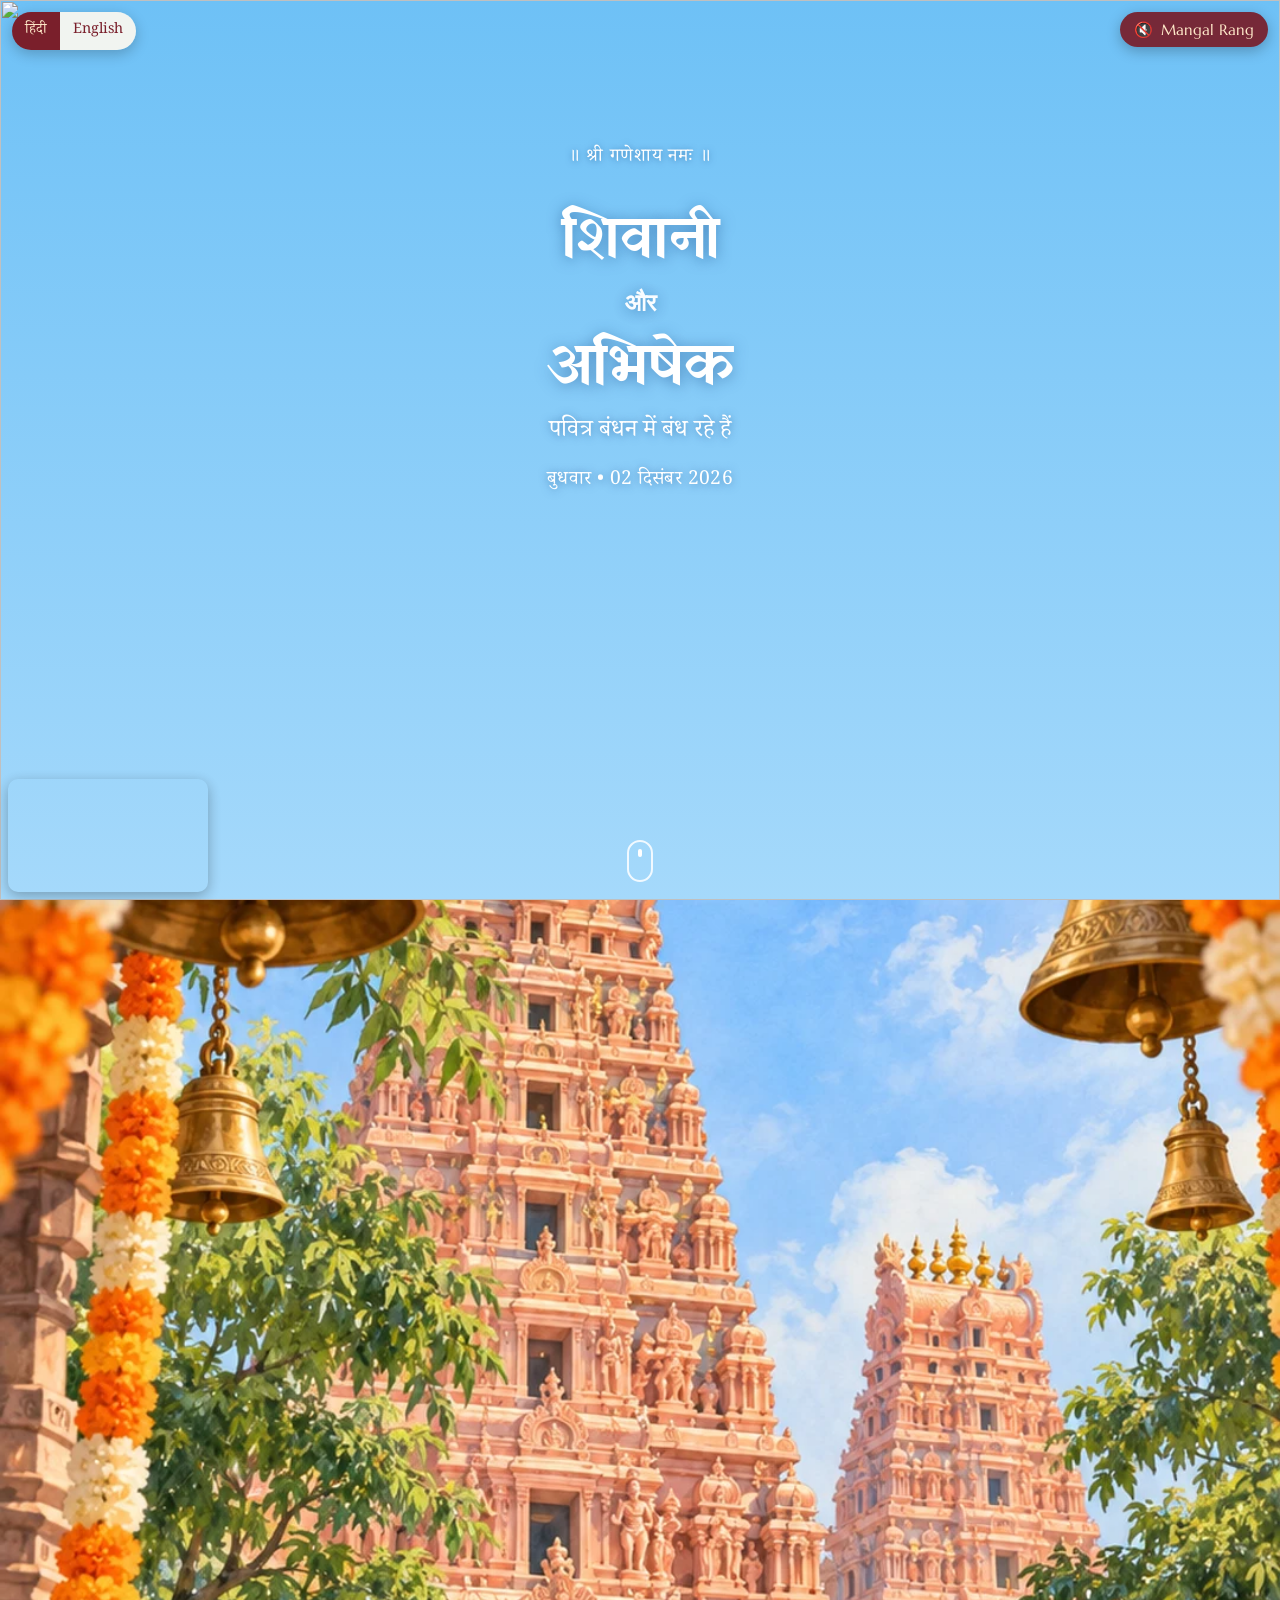
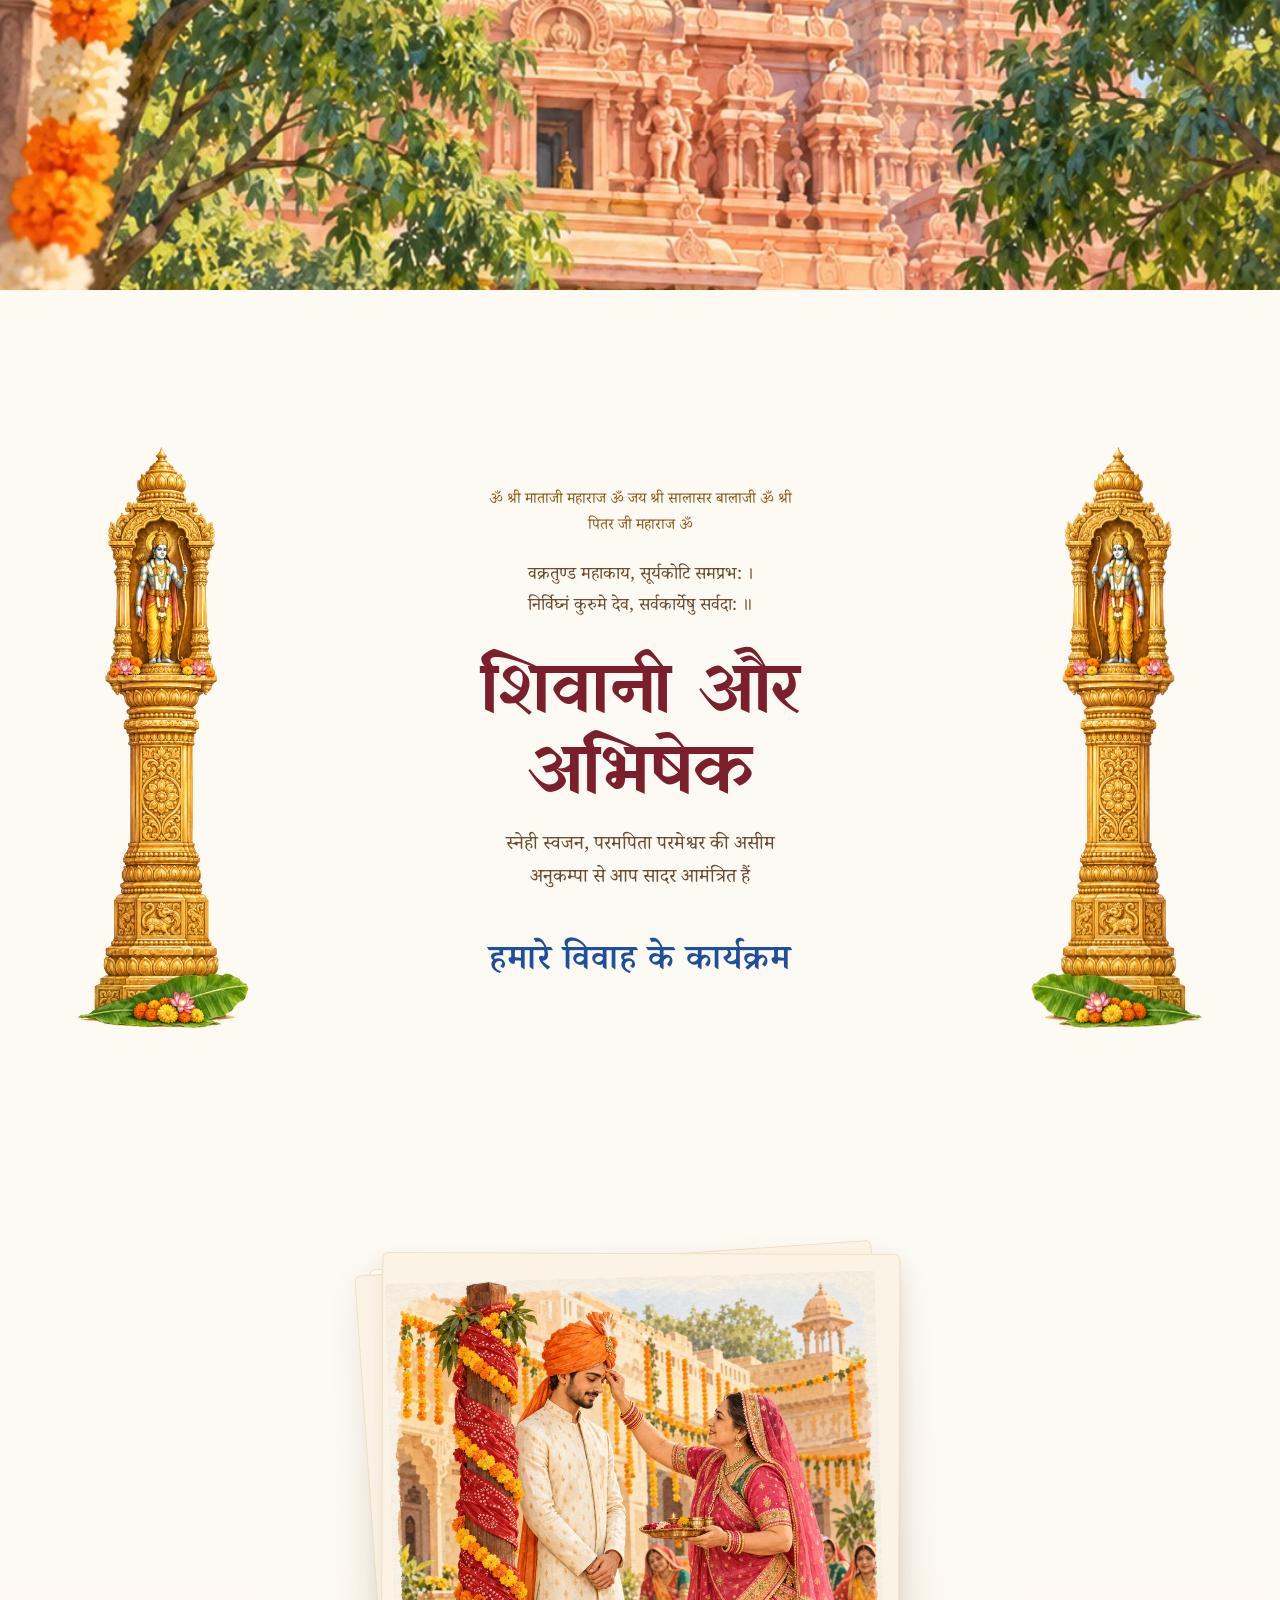
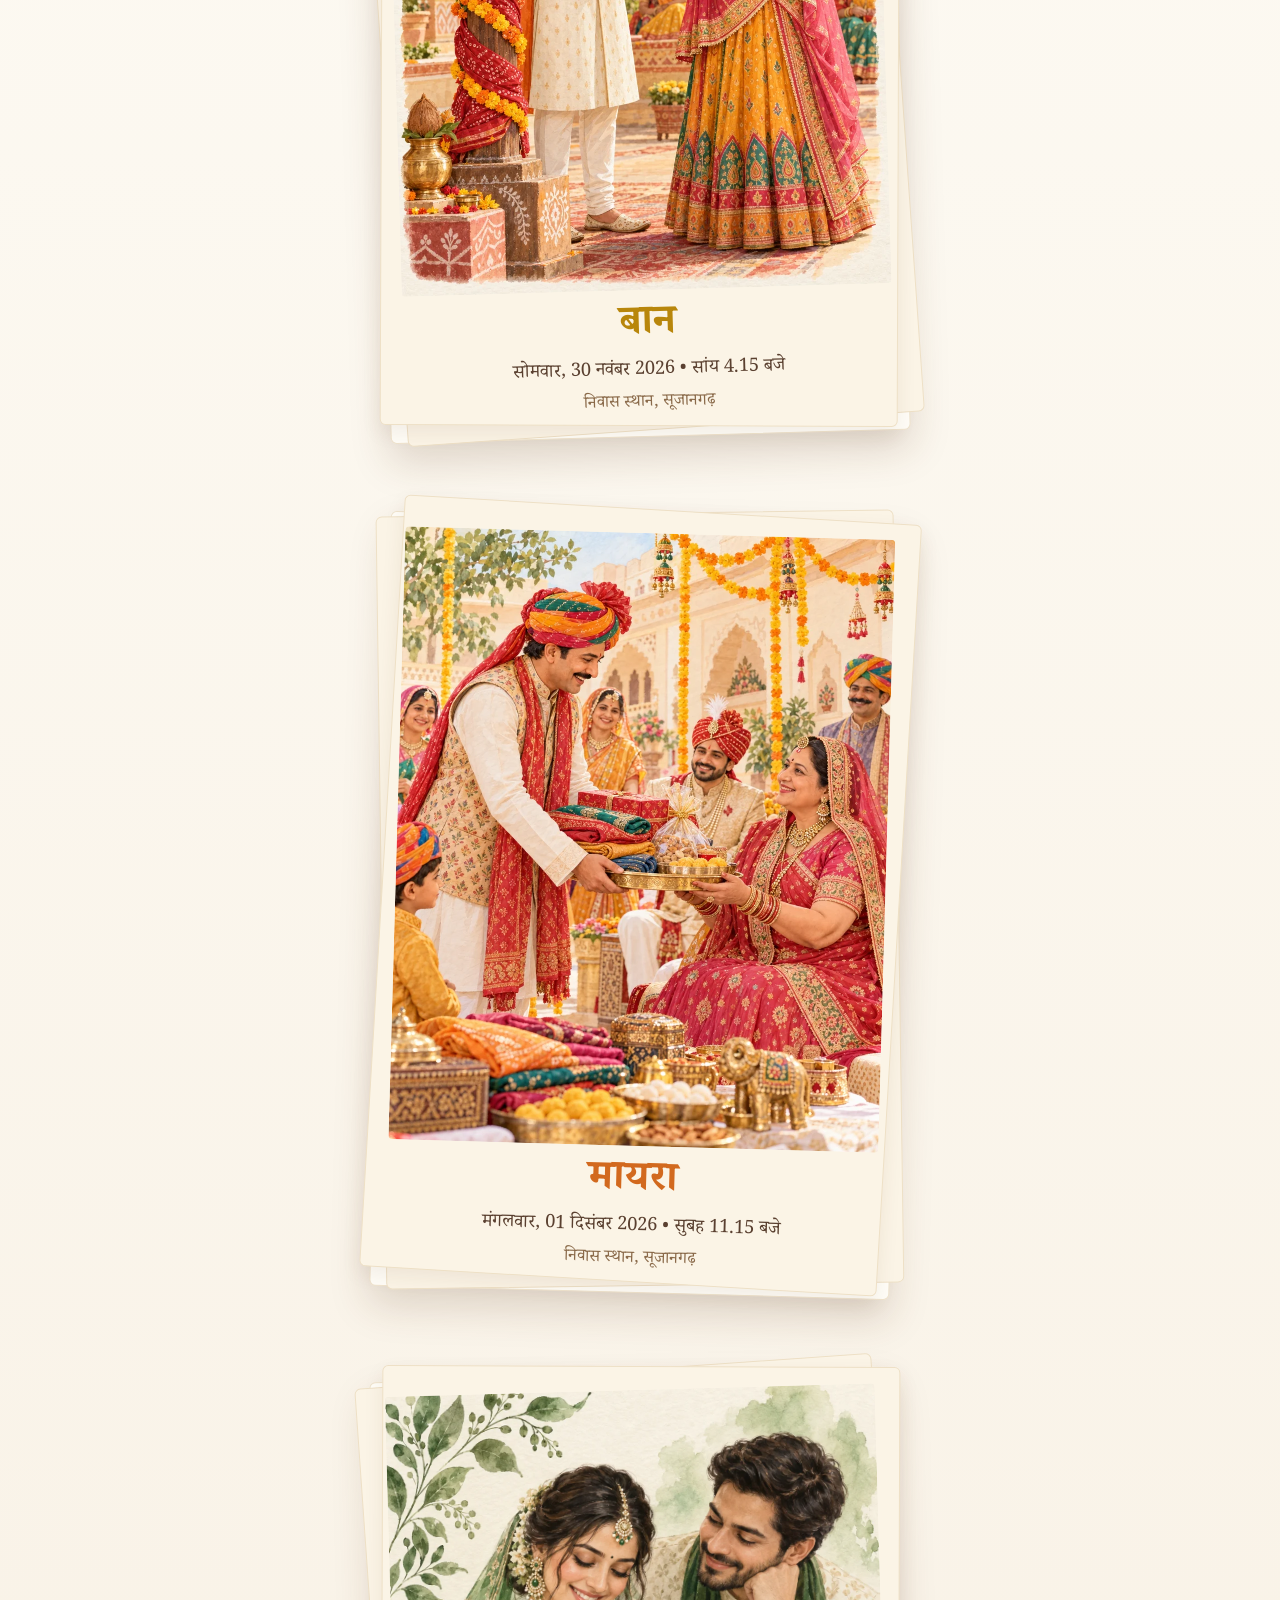
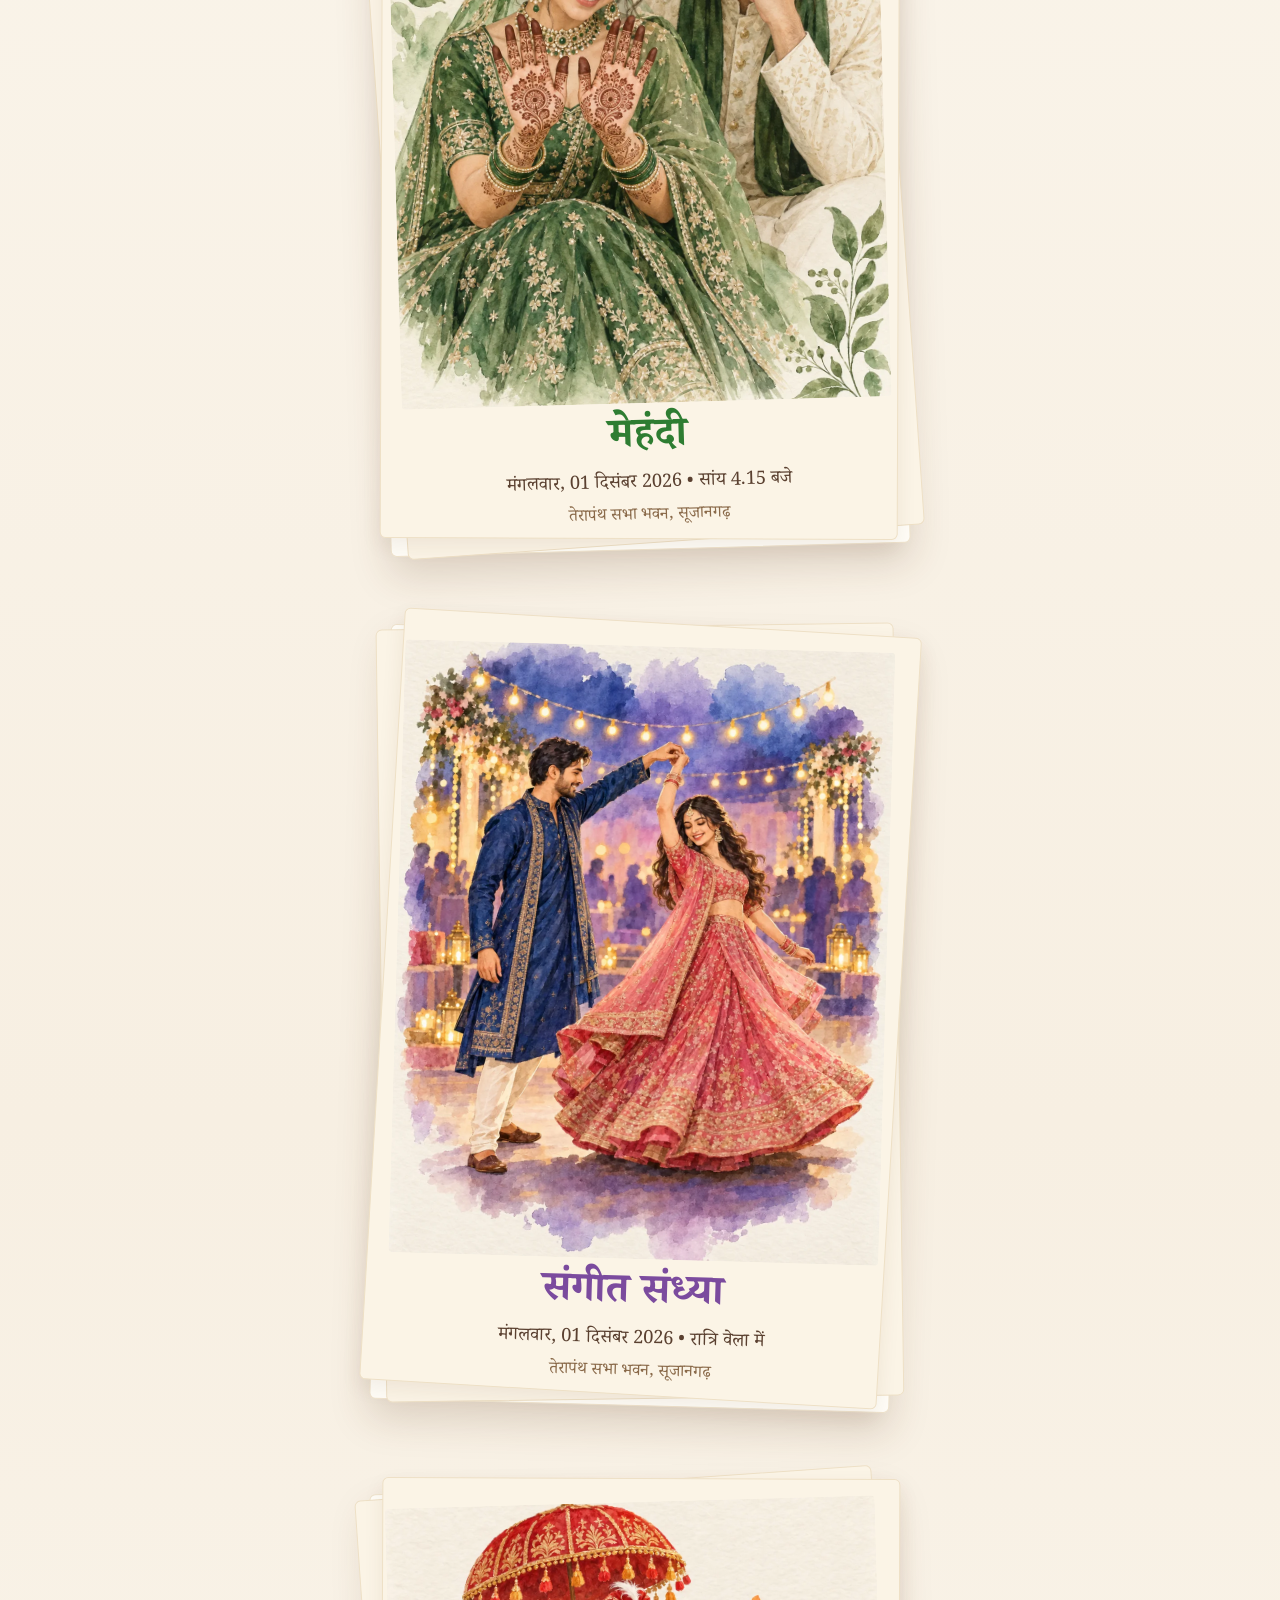
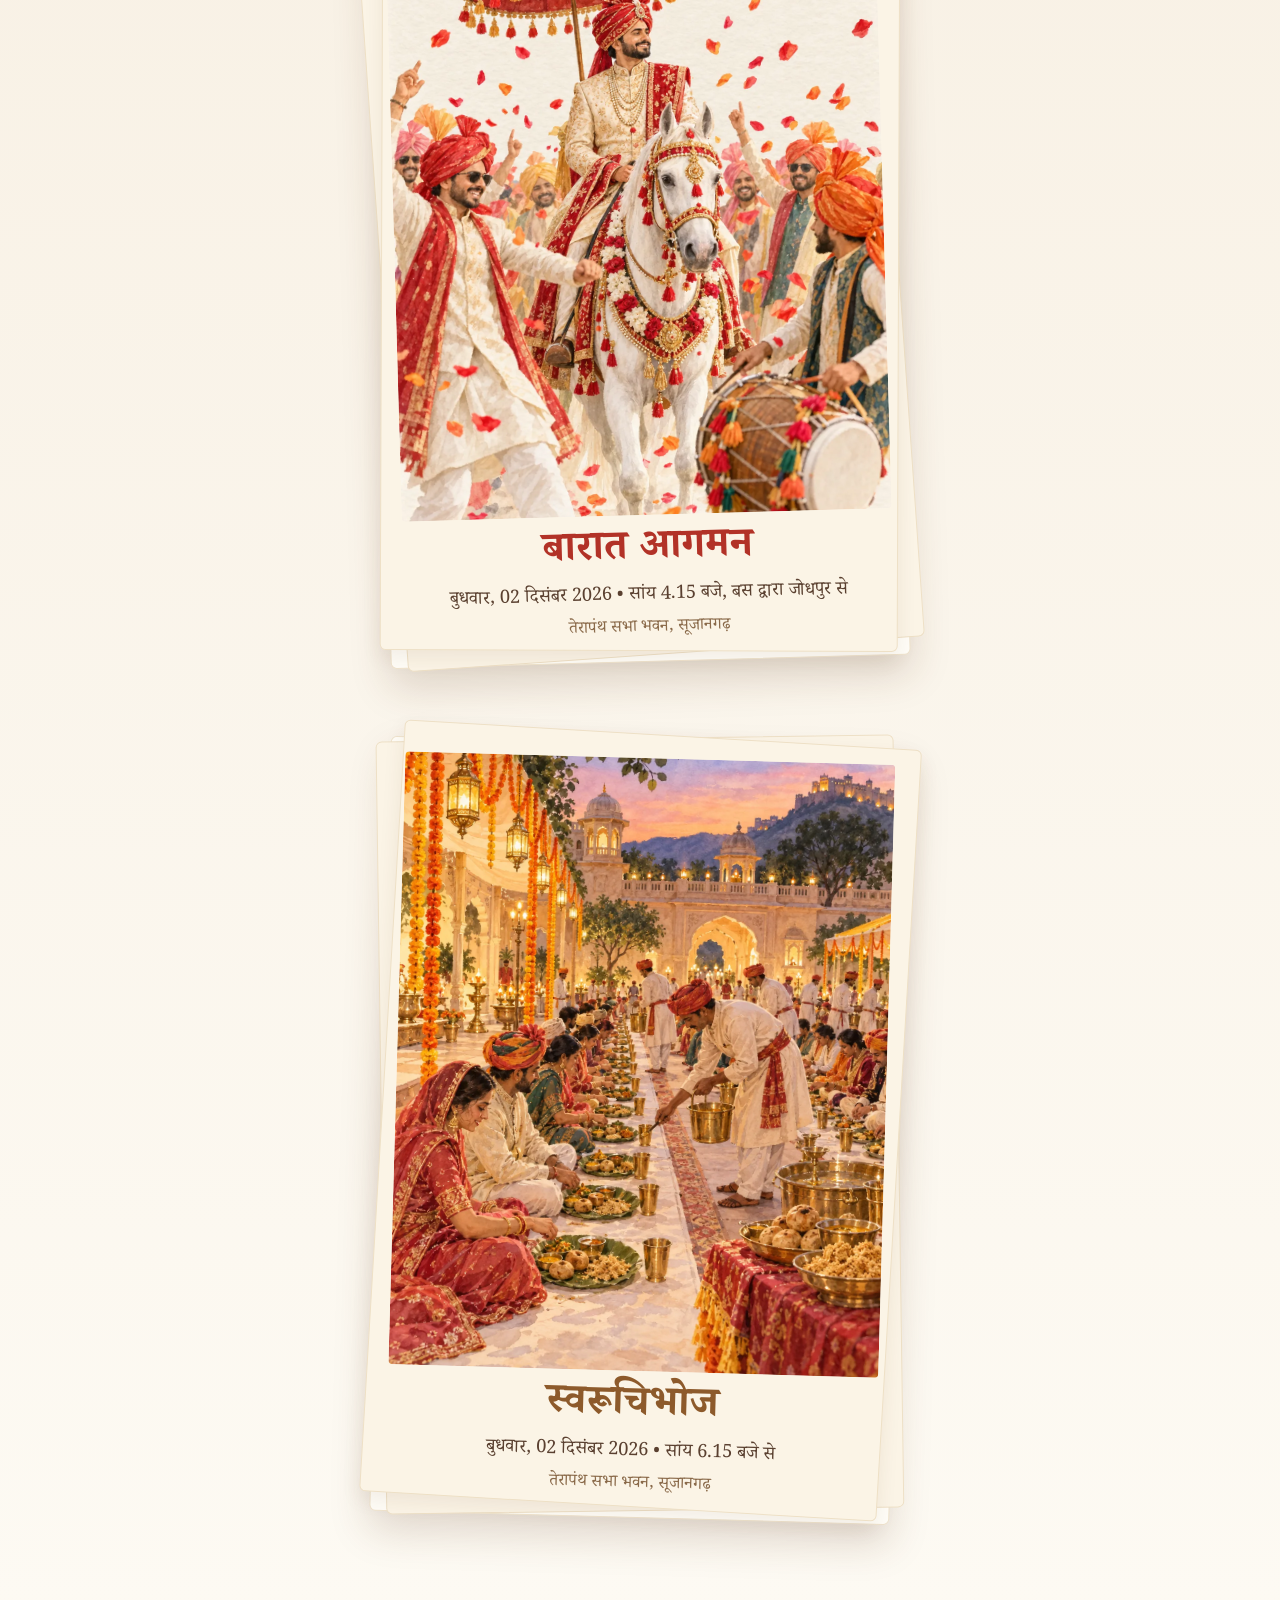
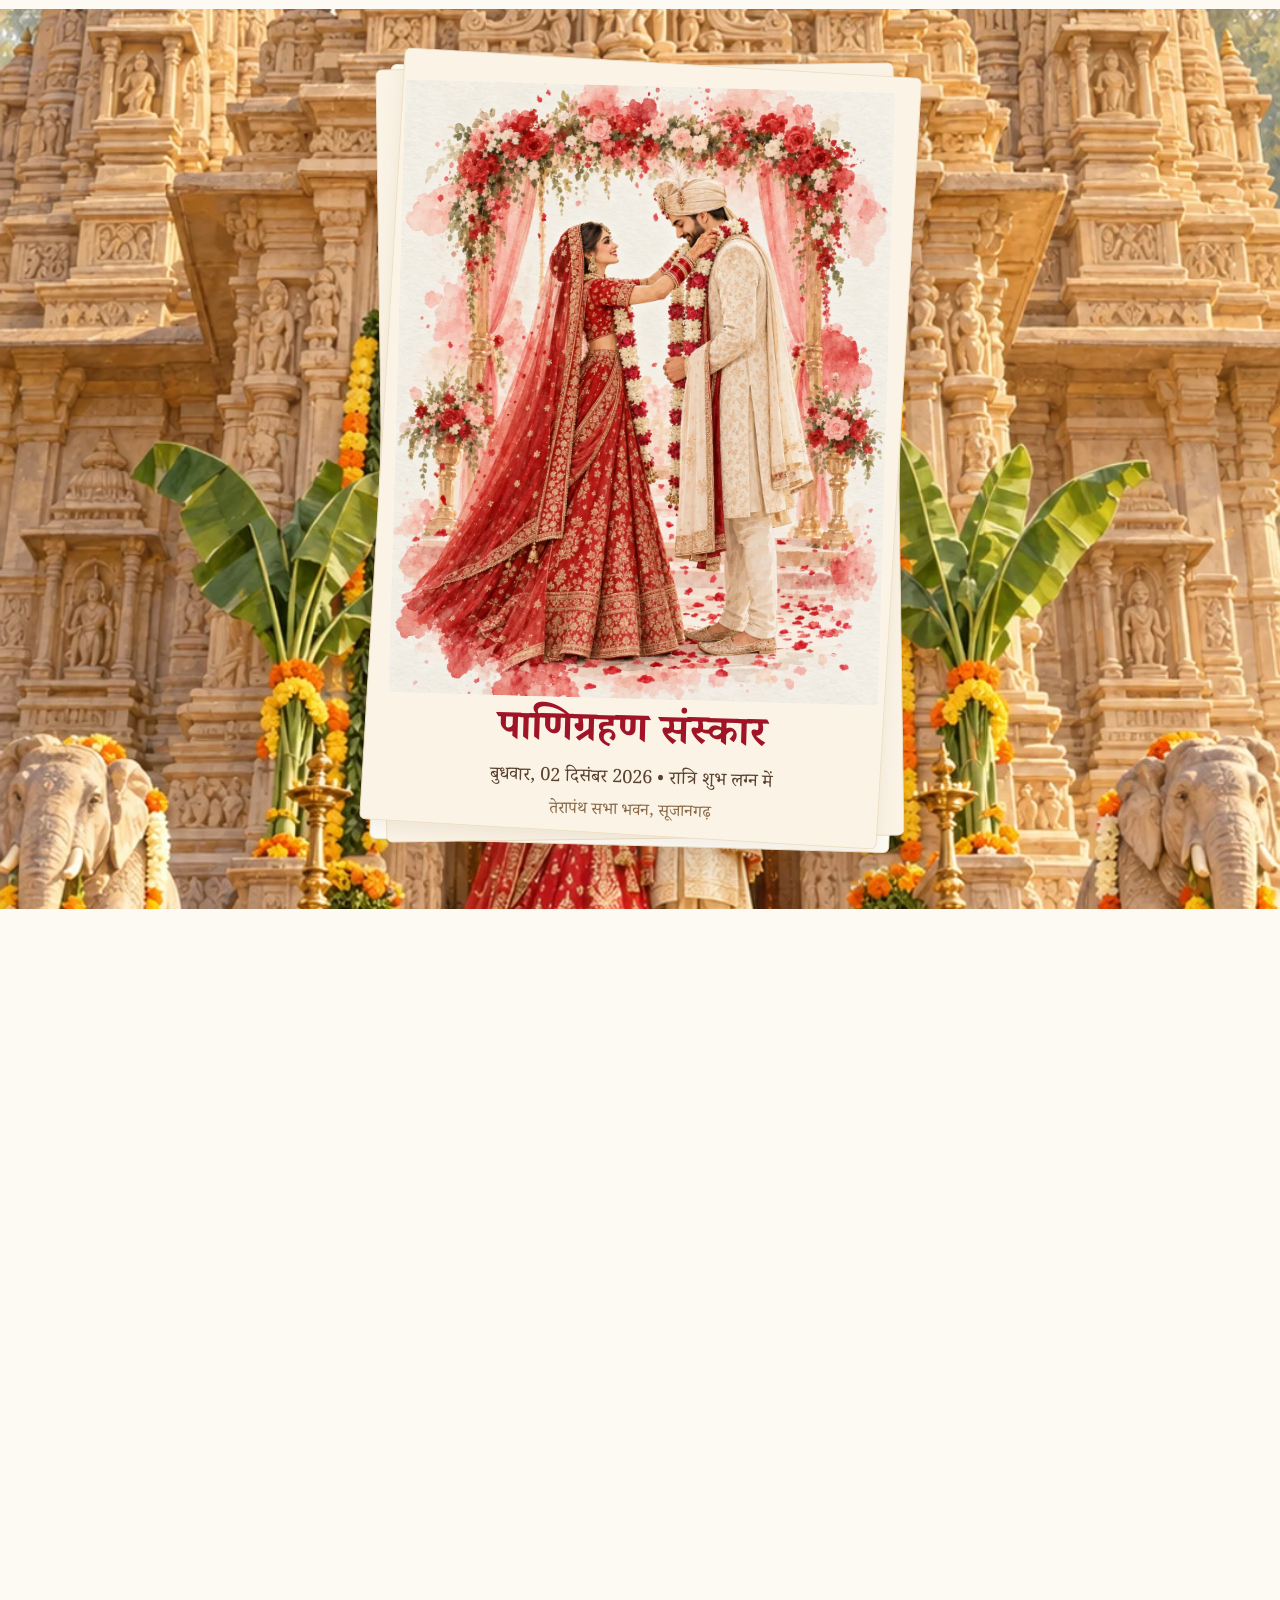
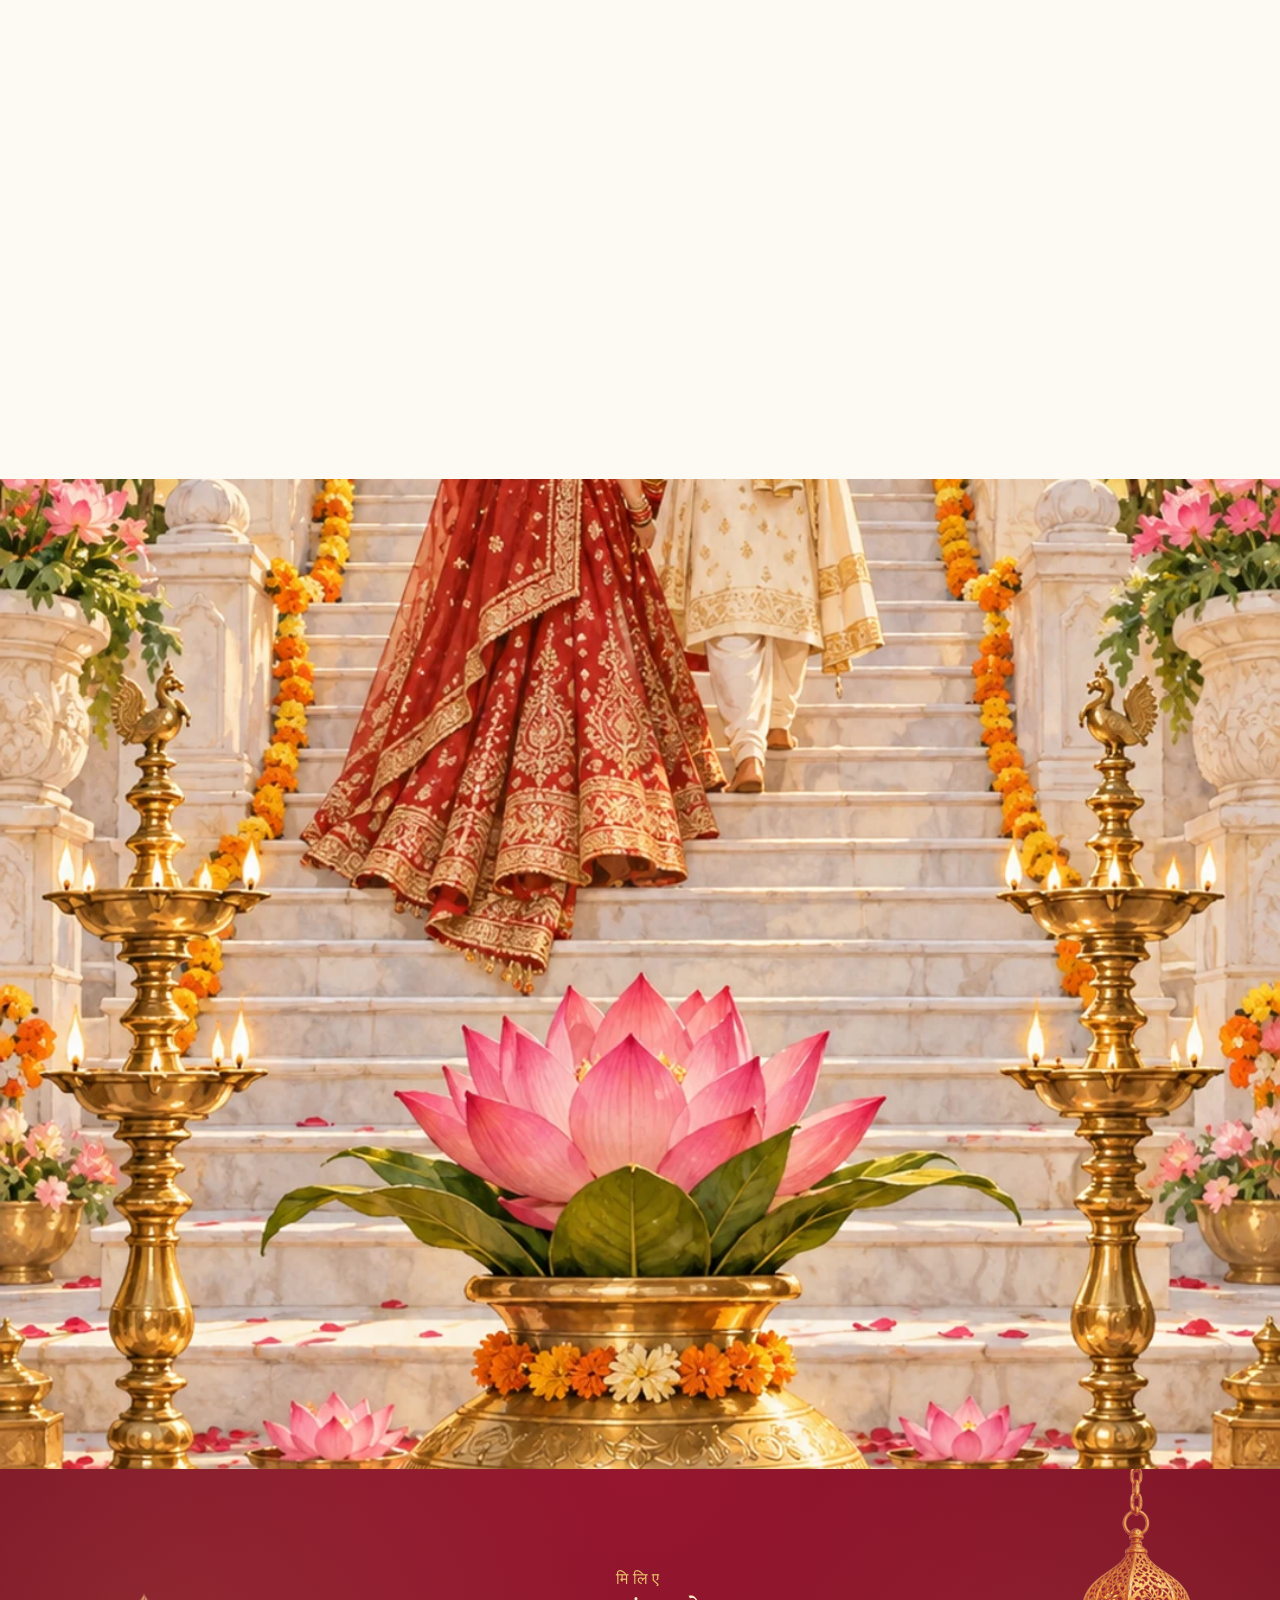
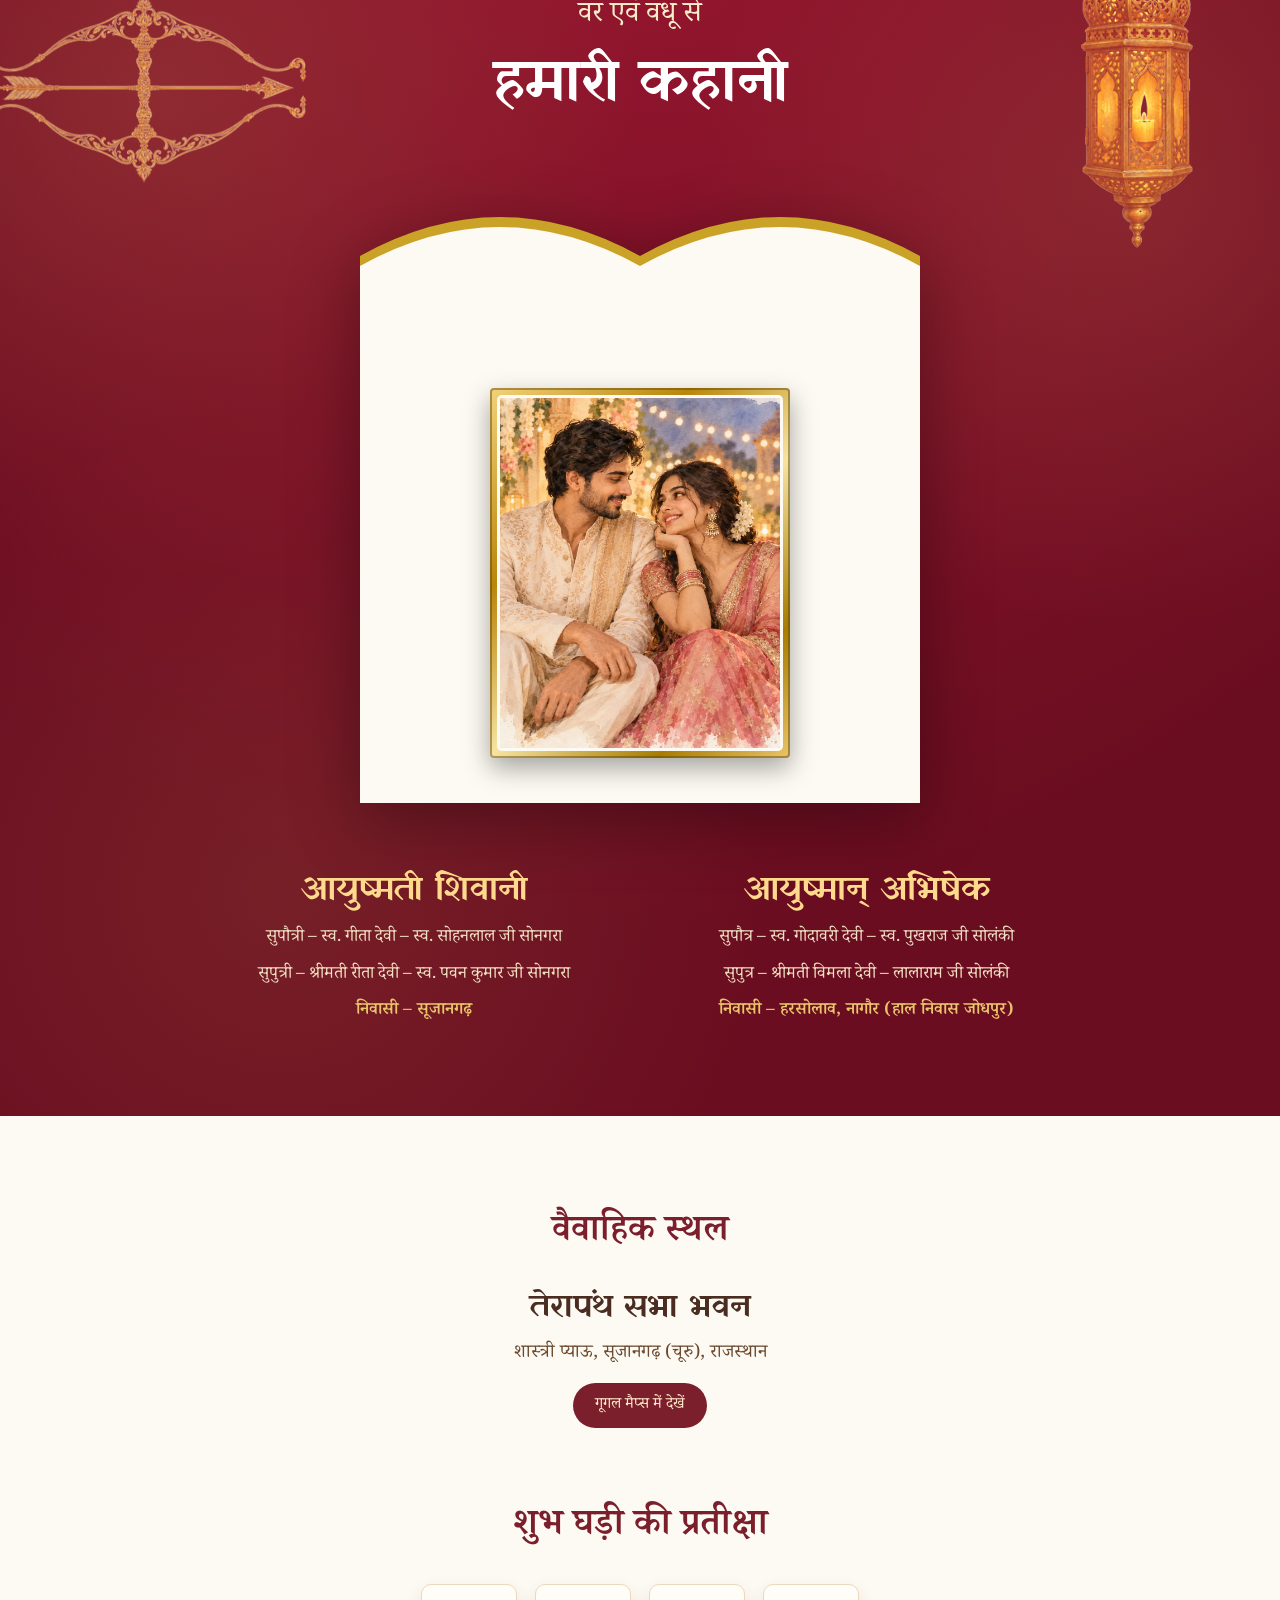
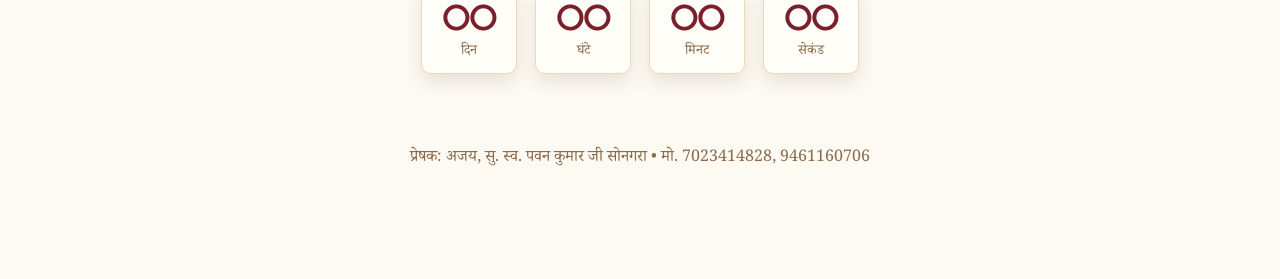
==== 2-index.html @ 15615f2d "Add files via upload" ====
<!doctype html>
<html lang="hi">
<head>
<meta charset="utf-8">
<meta name="viewport" content="width=device-width, initial-scale=1, viewport-fit=cover">
<meta name="theme-color" content="#7ec8f7">
<title>Shivani &amp; Abhishek — Wedding Invitation</title>
<meta name="description" content="Shivani and Abhishek's wedding invitation — 02 December 2026, Terapanth Sabha Bhawan, Sujangarh.">
<link rel="preconnect" href="https://fonts.googleapis.com">
<link rel="preconnect" href="https://fonts.gstatic.com" crossorigin>
<link href="https://fonts.googleapis.com/css2?family=Cinzel:wght@400;600;700&family=Cinzel+Decorative:wght@700&family=Cormorant+Garamond:ital,wght@0,400;0,600;1,400;1,600&family=Great+Vibes&family=Marcellus&family=Noto+Serif+Devanagari:wght@400;600;700&family=Yatra+One&display=swap" rel="stylesheet">
<link rel="stylesheet" href="./styles.css">
</head>
<body class="lang-hi">

<button id="musicPill" class="music-pill" type="button" aria-label="Toggle music">
  <span class="mp-note" id="musicNote">&#x1F507;</span><span class="mp-track">Mangal Rang</span>
</button>
<div id="yt-holder" aria-hidden="true"><div id="yt-music-frame"></div></div>

<div class="langbar" role="group" aria-label="Language">
  <button type="button" id="langHi" class="on">हिंदी</button>
  <button type="button" id="langEn">English</button>
</div>

<header class="hero" id="hero">
  <img class="hero-sky" src="./assets/hero-sky.webp" alt="">
  <div class="hero-cloud hc1"></div>
  <div class="hero-cloud hc2"></div>
  <div class="petals" aria-hidden="true"></div>
  <div class="hero-inner">
    <p class="hero-blessing" data-en="॥ Shri Ganeshay Namah ॥" data-hi="॥ श्री गणेशाय नमः ॥"></p>
    <h1 class="hero-names"><span class="nm" data-en="Shivani" data-hi="शिवानी"></span><span class="amp" data-en="&amp;" data-hi="और"></span><span class="nm" data-en="Abhishek" data-hi="अभिषेक"></span></h1>
    <p class="hero-sub" data-en="are getting married" data-hi="पवित्र बंधन में बंध रहे हैं"></p>
    <p class="hero-date" data-en="Wednesday • 02 December 2026" data-hi="बुधवार • 02 दिसंबर 2026"></p>
  </div>
  <div class="scroll-hint" aria-hidden="true"><span></span></div>
</header>

<section class="temple" id="temple">
  <img class="temple-art" src="./assets/temple-scene.webp" alt="Temple">
</section>

<section class="invitation" id="invitation">
  <img class="pillar pillar-l" src="./assets/pillar.webp" alt="">
  <img class="pillar pillar-r" src="./assets/pillar.webp" alt="">
  <div class="invite-inner">
    <p class="inv-deities" data-en="ॐ Shri Mataji Maharaj ॐ Jai Shri Salasar Balaji ॐ Shri Pitarji Maharaj ॐ" data-hi="ॐ श्री माताजी महाराज ॐ जय श्री सालासर बालाजी ॐ श्री पितर जी महाराज ॐ"></p>
    <p class="inv-shloka" data-en="Vakratunda Mahakaya, Suryakoti Samaprabha |<br>Nirvighnam Kurume Deva, Sarvakaryeshu Sarvada ||" data-hi="वक्रतुण्ड महाकाय, सूर्यकोटि समप्रभ: ।<br>निर्विघ्नं कुरुमे देव, सर्वकार्येषु सर्वदा: ॥"></p>
    <h2 class="inv-names" data-en="Shivani &amp; Abhishek" data-hi="शिवानी और अभिषेक"></h2>
    <p class="inv-line" data-en="With the boundless grace of the Almighty, you are warmly invited" data-hi="स्नेही स्वजन, परमपिता परमेश्वर की असीम अनुकम्पा से आप सादर आमंत्रित हैं"></p>
    <h3 class="inv-events-head" data-en="Wedding Celebrations" data-hi="हमारे विवाह के कार्यक्रम"></h3>
  </div>
</section>

<section class="events" id="events"></section>

<section class="reveal" id="reveal">
  <div class="reveal-sticky">
    <img class="reveal-art" src="./assets/wedding-reveal.webp" alt="Wedding temple">
    <figure class="reveal-card card tilt-r" id="revealCard">
      <div class="card-stack" aria-hidden="true"></div>
      <div class="art"><img src="./assets/ev-wedding.webp" alt="Wedding"></div>
      <figcaption class="card-text">
        <strong class="card-title c-wedding" data-en="Wedding" data-hi="पाणिग्रहण संस्कार"></strong>
        <span class="card-when" data-en="Wednesday, 02 December 2026 • Shubh Muhurat (Night)" data-hi="बुधवार, 02 दिसंबर 2026 • रात्रि शुभ लग्न में"></span>
        <span class="card-venue" data-en="Terapanth Sabha Bhawan, Sujangarh" data-hi="तेरापंथ सभा भवन, सूजानगढ़"></span>
      </figcaption>
    </figure>
  </div>
</section>

<section class="courtyard" id="courtyard">
  <img class="courtyard-art" src="./assets/courtyard.webp" alt="Wedding courtyard">
</section>

<section class="story" id="story">
  <img class="story-bow" src="./assets/bow.webp" alt="">
  <img class="story-lantern" src="./assets/lantern.webp" alt="">
  <div class="story-head">
    <p class="story-eyebrow" data-en="Meet The" data-hi="मिलिए"></p>
    <p class="story-sub" data-en="Bride &amp; Groom" data-hi="वर एवं वधू से"></p>
    <h2 class="story-title" data-en="Our Story" data-hi="हमारी कहानी"></h2>
  </div>
  <div class="arch-panel">
    <svg class="arch-top" viewBox="0 0 400 240" preserveAspectRatio="none" aria-hidden="true"><path class="arch-gold" fill="#c9a227"></path><path class="arch-white" fill="#fdfaf3"></path></svg>
    <div class="arch-body">
      <div class="gold-frame"><img src="./assets/story-couple.webp" alt="Shivani and Abhishek"></div>
    </div>
  </div>
  <div class="story-cols" id="storyCols"></div>
</section>

<section class="venue" id="venue">
  <h2 class="sec-title" data-en="Venue" data-hi="वैवाहिक स्थल"></h2>
  <p class="venue-name" data-en="Terapanth Sabha Bhawan" data-hi="तेरापंथ सभा भवन"></p>
  <p class="venue-addr" data-en="Shastri Pyau, Sujangarh (Churu), Rajasthan" data-hi="शास्त्री प्याऊ, सूजानगढ़ (चूरु), राजस्थान"></p>
  <a class="venue-map" href="https://www.google.com/maps/search/?api=1&amp;query=Terapanth+Sabha+Bhawan+Sujangarh" target="_blank" rel="noopener" data-en="Open in Google Maps" data-hi="गूगल मैप्स में देखें"></a>
  <h2 class="sec-title count-title" data-en="Counting the Days" data-hi="शुभ घड़ी की प्रतीक्षा"></h2>
  <div class="count" role="timer">
    <div class="count-cell"><strong id="cdD">00</strong><span data-en="Days" data-hi="दिन"></span></div>
    <div class="count-cell"><strong id="cdH">00</strong><span data-en="Hours" data-hi="घंटे"></span></div>
    <div class="count-cell"><strong id="cdM">00</strong><span data-en="Mins" data-hi="मिनट"></span></div>
    <div class="count-cell"><strong id="cdS">00</strong><span data-en="Secs" data-hi="सेकंड"></span></div>
  </div>
  <p class="footer-note" data-en="Hosted by: Ajay S/o Late Shri Pawan Kumar Ji Songara • Mo. 7023414828, 9461160706" data-hi="प्रेषक: अजय, सु. स्व. पवन कुमार जी सोनगरा • मो. 7023414828, 9461160706"></p>
</section>

<script src="https://cdnjs.cloudflare.com/ajax/libs/gsap/3.12.5/gsap.min.js" defer></script>
<script src="https://cdnjs.cloudflare.com/ajax/libs/gsap/3.12.5/ScrollTrigger.min.js" defer></script>
<script src="./app.js" defer></script>
</body>
</html>
---- styles.css ----
/* Shivani & Abhishek wedding invitation */
*{margin:0;padding:0;box-sizing:border-box}
html{scroll-behavior:smooth}
body{font-family:"Cormorant Garamond",serif;background:#fdfaf3;color:#4a2c20;overflow-x:hidden}
img{display:block;max-width:100%}
section,header{position:relative}

/* ---------- floating controls ---------- */
.music-pill{position:fixed;top:calc(env(safe-area-inset-top,0px) + 12px);right:12px;z-index:60;display:flex;align-items:center;gap:8px;padding:8px 14px;border:none;border-radius:999px;background:rgba(120,20,30,.88);color:#ffe9c9;font-family:Marcellus,serif;font-size:.95rem;cursor:pointer;box-shadow:0 4px 14px rgba(0,0,0,.25);backdrop-filter:blur(4px)}
.music-pill .mp-note{animation:none}
.music-pill.playing .mp-note{animation:bop 1s ease-in-out infinite}
@keyframes bop{50%{transform:translateY(-3px) rotate(-8deg)}}
#yt-holder{position:fixed;bottom:8px;left:8px;width:200px;height:113px;z-index:59;border-radius:10px;overflow:hidden;opacity:.92;box-shadow:0 4px 14px rgba(0,0,0,.3)}
.langbar{position:fixed;top:calc(env(safe-area-inset-top,0px) + 12px);left:12px;z-index:60;display:flex;border-radius:999px;overflow:hidden;box-shadow:0 4px 14px rgba(0,0,0,.22)}
.langbar button{border:none;padding:8px 13px;font-family:"Noto Serif Devanagari",serif;font-size:.9rem;background:rgba(255,250,240,.9);color:#7a1f2b;cursor:pointer}
.langbar button.on{background:#7a1f2b;color:#ffe9c9}

/* ---------- 1. hero : sky ---------- */
.hero{height:100dvh;min-height:560px;overflow:hidden;background:linear-gradient(#6ec1f6,#a5d9fb)}
.hero-sky{position:absolute;inset:0;width:100%;height:100%;object-fit:cover;object-position:bottom}
.hero-inner{position:absolute;inset:0;display:flex;flex-direction:column;align-items:center;justify-content:flex-start;padding-top:16dvh;text-align:center;z-index:3}
.hero-blessing{font-family:"Noto Serif Devanagari",serif;font-size:clamp(.95rem,2.6vw,1.15rem);color:#fff;text-shadow:0 1px 6px rgba(30,80,140,.55);letter-spacing:.04em}
.hero-names{margin-top:3.5dvh;display:flex;flex-direction:column;align-items:center;line-height:1.25;color:#fff;text-shadow:0 2px 14px rgba(30,80,140,.5)}
.hero-names .nm{font-size:clamp(2rem,8.5vw,3.6rem)}
.hero-names .amp{font-size:clamp(1rem,3.8vw,1.5rem);margin:1.4dvh 0;opacity:.95}
.lang-hi .hero-names .nm{font-family:"Yatra One","Noto Serif Devanagari",serif;font-weight:400}
.lang-en .hero-names .nm{font-family:"Great Vibes",cursive;font-weight:400}
.lang-en .hero-names .amp{font-family:"Cormorant Garamond",serif;font-style:italic}
.hero-sub{margin-top:1.2dvh;font-size:clamp(1.05rem,3.4vw,1.5rem);color:#fff;text-shadow:0 1px 8px rgba(30,80,140,.55)}
.lang-hi .hero-sub{font-family:"Noto Serif Devanagari",serif}
.lang-en .hero-sub{font-family:"Cormorant Garamond",serif;font-style:italic}
.hero-date{margin-top:1.6dvh;font-family:Marcellus,serif;font-size:clamp(.95rem,2.8vw,1.2rem);letter-spacing:.14em;color:#fff;text-shadow:0 1px 8px rgba(30,80,140,.55)}
.lang-hi .hero-date{font-family:"Noto Serif Devanagari",serif;letter-spacing:.02em}
.hero-cloud{display:none}
.hc1{top:12%;left:-12%;animation:drift 26s linear infinite}
.hc2{top:30%;right:-16%;animation:drift 34s linear infinite reverse}
@keyframes drift{50%{transform:translateX(9vw)}}
.scroll-hint{position:absolute;left:50%;bottom:18px;transform:translateX(-50%);width:26px;height:42px;border:2px solid rgba(255,255,255,.85);border-radius:14px;z-index:3}
.scroll-hint span{position:absolute;left:50%;top:7px;width:4px;height:8px;margin-left:-2px;border-radius:2px;background:#fff;animation:hint 1.6s ease-in-out infinite}
@keyframes hint{60%{transform:translateY(14px);opacity:0}100%{transform:translateY(14px);opacity:0}}

/* ---------- petals ---------- */
.petals{position:absolute;inset:0;pointer-events:none;overflow:hidden;z-index:2}
.petals i{position:absolute;top:-4vh;width:14px;height:11px;border-radius:60% 40% 60% 40%;background:radial-gradient(circle at 30% 30%,#ffb27d,#e2603f);opacity:.85;animation:fall linear infinite}
@keyframes fall{to{transform:translateY(112vh) rotate(340deg)}}

/* ---------- 2. temple scene ---------- */
.temple{height:110dvh;min-height:600px;overflow:hidden}
.temple-art{position:absolute;inset:0;width:100%;height:112%;object-fit:cover}

/* ---------- 3. invitation page ---------- */
.invitation{min-height:100dvh;background:#fdfaf3;display:flex;align-items:center;justify-content:center;padding:9dvh 0;overflow:hidden}
.pillar{position:absolute;top:50%;height:92%;width:auto;max-width:26vw;object-fit:contain;transform:translateY(-50%);z-index:1}
.pillar-l{left:0}
.pillar-r{right:0;transform:translateY(-50%) scaleX(-1)}
.invite-inner{position:relative;z-index:2;max-width:620px;width:100%;padding:0 clamp(56px,15vw,150px);text-align:center}
.inv-deities{font-family:"Noto Serif Devanagari",serif;font-size:clamp(.8rem,2.2vw,.95rem);color:#8a5a1e;line-height:1.7}
.inv-shloka{margin-top:2.4dvh;font-size:clamp(.95rem,2.6vw,1.1rem);color:#6b4a2f;line-height:1.75}
.lang-hi .inv-shloka{font-family:"Noto Serif Devanagari",serif}
.lang-en .inv-shloka{font-style:italic}
.inv-names{margin-top:3dvh;font-size:clamp(2.5rem,9vw,4.4rem);line-height:1.15;color:#7a1f2b}
.lang-hi .inv-names{font-family:"Yatra One","Noto Serif Devanagari",serif;font-weight:400}
.lang-en .inv-names{font-family:"Great Vibes",cursive;font-weight:400}
.inv-line{margin-top:2dvh;font-size:clamp(1rem,2.8vw,1.2rem);color:#6b4a2f;line-height:1.7}
.lang-hi .inv-line{font-family:"Noto Serif Devanagari",serif}
.lang-en .inv-line{font-style:italic}
.inv-events-head{margin-top:4.5dvh;font-size:clamp(1.5rem,5vw,2.2rem);color:#1f4e9c;letter-spacing:.03em}
.lang-hi .inv-events-head{font-family:"Noto Serif Devanagari",serif;font-weight:600}
.lang-en .inv-events-head{font-family:"Cinzel",serif;font-weight:700}

/* ---------- 4. event cards ---------- */
.events{background:linear-gradient(#fdfaf3,#f7efe2 60%,#fdfaf3);padding:8dvh 0 10dvh;display:flex;flex-direction:column;align-items:center;gap:9dvh;overflow:hidden}
.card{position:relative;width:min(88vw,520px);background:#fffdf7;border:1px solid #efe3cd;border-radius:6px;box-shadow:0 18px 40px rgba(90,50,20,.18);padding:14px 14px 20px}
.card-stack,.card::before{content:"";position:absolute;inset:0;border-radius:6px;background:#fbf4e6;border:1px solid #eee0c6;z-index:-1}
.card::before{transform:rotate(-2.4deg) translateY(-6px)}
.card-stack{transform:rotate(1.8deg) translateY(-10px);box-shadow:0 8px 20px rgba(90,50,20,.08)}
.card.tilt-l{transform:rotate(-1.6deg)}
.card.tilt-r{transform:rotate(1.6deg)}
.card .art{border-radius:4px;overflow:hidden;aspect-ratio:4/5;background:#f6ead6}
.card .art img{width:100%;height:100%;object-fit:cover}
.card-text{padding-top:14px;text-align:center}
.card-title{display:block;font-family:"Cinzel",serif;font-weight:700;font-size:clamp(1.9rem,7vw,2.6rem);line-height:1.1}
.lang-hi .card-title{font-family:"Noto Serif Devanagari",serif;font-weight:700}
.card-when{display:block;margin-top:8px;font-size:clamp(1rem,3vw,1.15rem);color:#5a4030}
.lang-hi .card-when{font-family:"Noto Serif Devanagari",serif}
.lang-en .card-when{font-family:Marcellus,serif}
.card-venue{display:block;margin-top:4px;font-style:italic;font-size:clamp(.95rem,2.8vw,1.05rem);color:#8a6a4a}
.lang-hi .card-venue{font-family:"Noto Serif Devanagari",serif;font-style:normal}
.c-baan{color:#b8860b}.c-mayra{color:#d2691e}.c-mehndi{color:#2e7d32}.c-sangeet{color:#7b4b9e}
.c-baraat{color:#b23227}.c-bhoj{color:#8d5a2b}.c-wedding{color:#a01428}

/* ---------- 5. wedding reveal ---------- */
.reveal{height:230dvh}
.reveal-sticky{position:sticky;top:0;height:100dvh;overflow:hidden;display:flex;align-items:center;justify-content:center}
.reveal-art{position:absolute;inset:0;width:100%;height:100%;object-fit:cover}
.reveal-card{z-index:3}
.courtyard{height:110dvh;min-height:600px;overflow:hidden}
.courtyard-art{position:absolute;inset:0;width:100%;height:112%;object-fit:cover}

/* ---------- 6. story : maroon & gold ---------- */
.story{background:#7d1128 radial-gradient(circle at 50% 0%,#96162f,#6a0d20 75%);background-color:#7d1128;padding:11dvh 0 9dvh;overflow:hidden;color:#f6e3c1}
.story::before{content:"";position:absolute;inset:0;background:radial-gradient(circle at 12% 18%,rgba(233,196,106,.14),transparent 32%),radial-gradient(circle at 88% 26%,rgba(233,196,106,.12),transparent 30%),radial-gradient(circle at 22% 82%,rgba(233,196,106,.1),transparent 34%);pointer-events:none}
.story-bow{position:absolute;left:-2vw;top:12dvh;width:clamp(170px,32vw,340px);mix-blend-mode:screen;opacity:.9;pointer-events:none}
.story-lantern{position:absolute;right:1vw;top:0;width:clamp(130px,24vw,260px);mix-blend-mode:screen;transform-origin:top center;animation:sway 5.5s ease-in-out infinite;pointer-events:none}
@keyframes sway{50%{transform:rotate(3.2deg)}}
.story-head{position:relative;text-align:center;z-index:2}
.story-eyebrow{font-family:Marcellus,serif;letter-spacing:.28em;text-transform:uppercase;font-size:clamp(.85rem,2.4vw,1rem);color:#e9c46a}
.story-sub{font-family:"Cinzel Decorative",serif;font-size:clamp(1.25rem,4.4vw,1.8rem);color:#f9ecc9;margin-top:6px}
.lang-hi .story-sub{font-family:"Noto Serif Devanagari",serif}
.story-title{font-family:"Great Vibes",cursive;font-weight:400;font-size:clamp(2.4rem,8.5vw,3.6rem);color:#fff;margin-top:2px}
.lang-hi .story-title{font-family:"Yatra One","Noto Serif Devanagari",serif}
.arch-panel{position:relative;z-index:2;width:min(88vw,560px);margin:5dvh auto 0;filter:drop-shadow(0 16px 34px rgba(0,0,0,.35))}
.arch-top{display:block;width:100%;height:clamp(90px,22vw,170px)}
.arch-body{background:#fdfaf3;color:#4a2c20;text-align:center;padding:2dvh 7% 5dvh;margin-top:-2px}
.poem{font-size:clamp(1.05rem,3.2vw,1.3rem);line-height:1.85;color:#5a3a28}
.lang-en .poem{font-style:italic}
.lang-hi .poem{font-family:"Noto Serif Devanagari",serif}
.gold-frame{margin:3.5dvh auto 0;width:min(66vw,300px);padding:10px;background:linear-gradient(135deg,#f3d27a,#b8860b 30%,#f7e3a1 55%,#a67c00 80%,#e9c46a);border-radius:4px;box-shadow:inset 0 0 0 2px rgba(90,60,0,.45),0 10px 26px rgba(0,0,0,.35)}
.gold-frame img{width:100%;aspect-ratio:4/5;object-fit:cover;border-radius:2px;box-shadow:0 0 0 3px #fdfaf3}
.story-cols{position:relative;z-index:2;display:grid;grid-template-columns:1fr 1fr;gap:24px;width:min(92vw,880px);margin:7dvh auto 0;text-align:center}
.story-col h3{font-size:clamp(1.5rem,5vw,2.1rem);color:#ffd98c;margin-bottom:10px}
.lang-hi .story-col h3{font-family:"Yatra One","Noto Serif Devanagari",serif;font-weight:400}
.lang-en .story-col h3{font-family:"Cinzel Decorative",serif}
.story-col p{font-size:clamp(.95rem,2.7vw,1.08rem);line-height:1.65;color:#f2dfC2;color:#f2dfc2;margin-bottom:8px}
.lang-hi .story-col p{font-family:"Noto Serif Devanagari",serif}
.story-col .town{color:#e9c46a;font-weight:600}

/* ---------- 7. venue + countdown ---------- */
.venue{background:#fdfaf3;padding:10dvh 6vw 12dvh;text-align:center}
.sec-title{font-size:clamp(1.6rem,5.5vw,2.3rem);color:#7a1f2b}
.lang-hi .sec-title{font-family:"Noto Serif Devanagari",serif;font-weight:600}
.lang-en .sec-title{font-family:"Cinzel",serif;font-weight:700}
.venue-name{margin-top:2.4dvh;font-size:clamp(1.5rem,5vw,2rem);color:#4a2c20}
.lang-hi .venue-name{font-family:"Yatra One","Noto Serif Devanagari",serif}
.lang-en .venue-name{font-family:Marcellus,serif}
.venue-addr{margin-top:8px;font-size:clamp(1rem,3vw,1.15rem);color:#6b4a2f}
.lang-hi .venue-addr{font-family:"Noto Serif Devanagari",serif}
.venue-map{display:inline-block;margin-top:14px;padding:10px 22px;border-radius:999px;background:#7a1f2b;color:#ffe9c9;text-decoration:none;font-family:Marcellus,serif;font-size:.98rem}
.lang-hi .venue-map{font-family:"Noto Serif Devanagari",serif}
.count-title{margin-top:8dvh}
.count{margin:3dvh auto 0;display:flex;gap:clamp(8px,2.5vw,18px);justify-content:center;flex-wrap:wrap}
.count-cell{width:clamp(64px,18vw,96px);padding:12px 0 10px;border-radius:10px;background:#fffdf7;border:1px solid #ead9bd;box-shadow:0 8px 18px rgba(90,50,20,.12)}
.count-cell strong{display:block;font-family:Marcellus,serif;font-size:clamp(1.5rem,6vw,2.1rem);color:#7a1f2b}
.count-cell span{font-size:.85rem;color:#8a6a4a}
.lang-hi .count-cell span{font-family:"Noto Serif Devanagari",serif}
.footer-note{margin-top:8dvh;font-size:clamp(.9rem,2.6vw,1rem);color:#8a6a4a}
.lang-hi .footer-note{font-family:"Noto Serif Devanagari",serif}

@media (max-width:520px){
  .story-cols{grid-template-columns:1fr;gap:34px}
  .pillar{max-width:20vw}
  .invite-inner{padding:0 clamp(46px,15vw,90px)}
}
@media (prefers-reduced-motion:reduce){
  .hc1,.hc2,.story-lantern,.music-pill.playing .mp-note{animation:none}
  .petals{display:none}
}
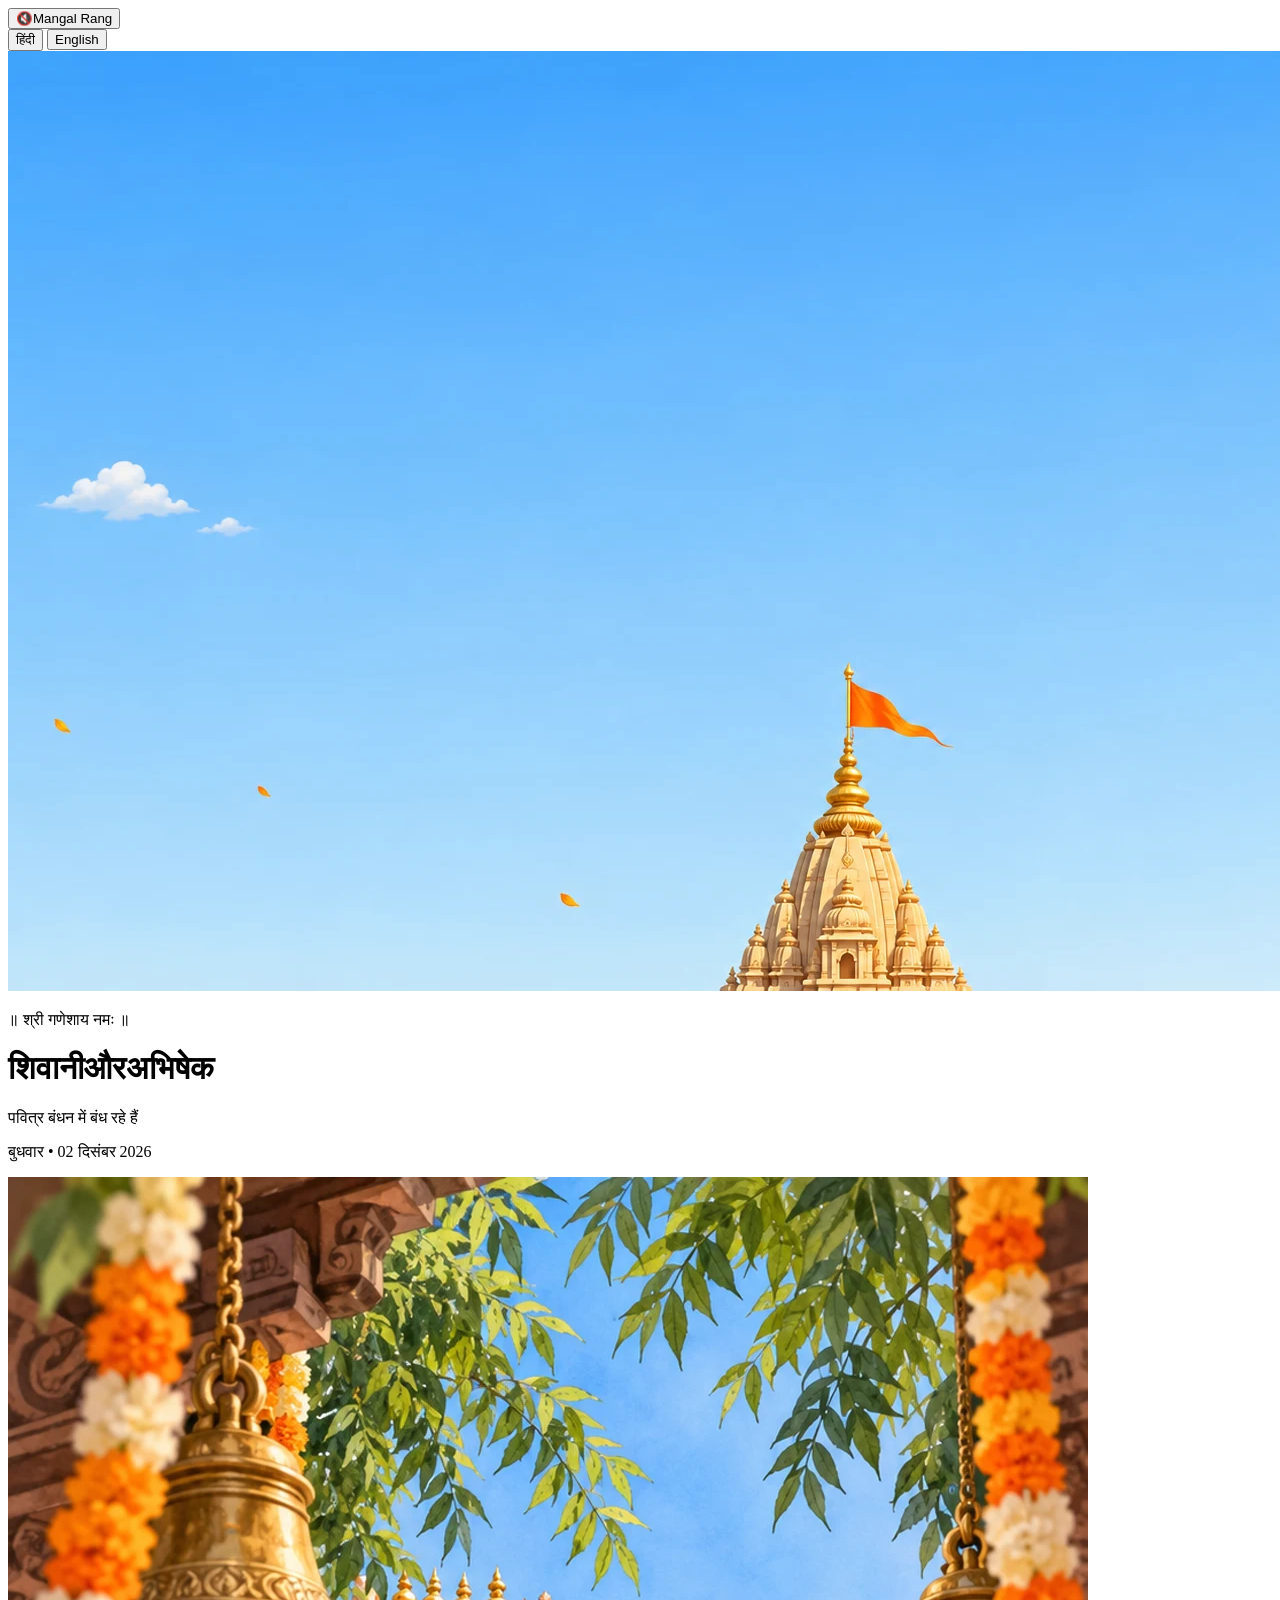
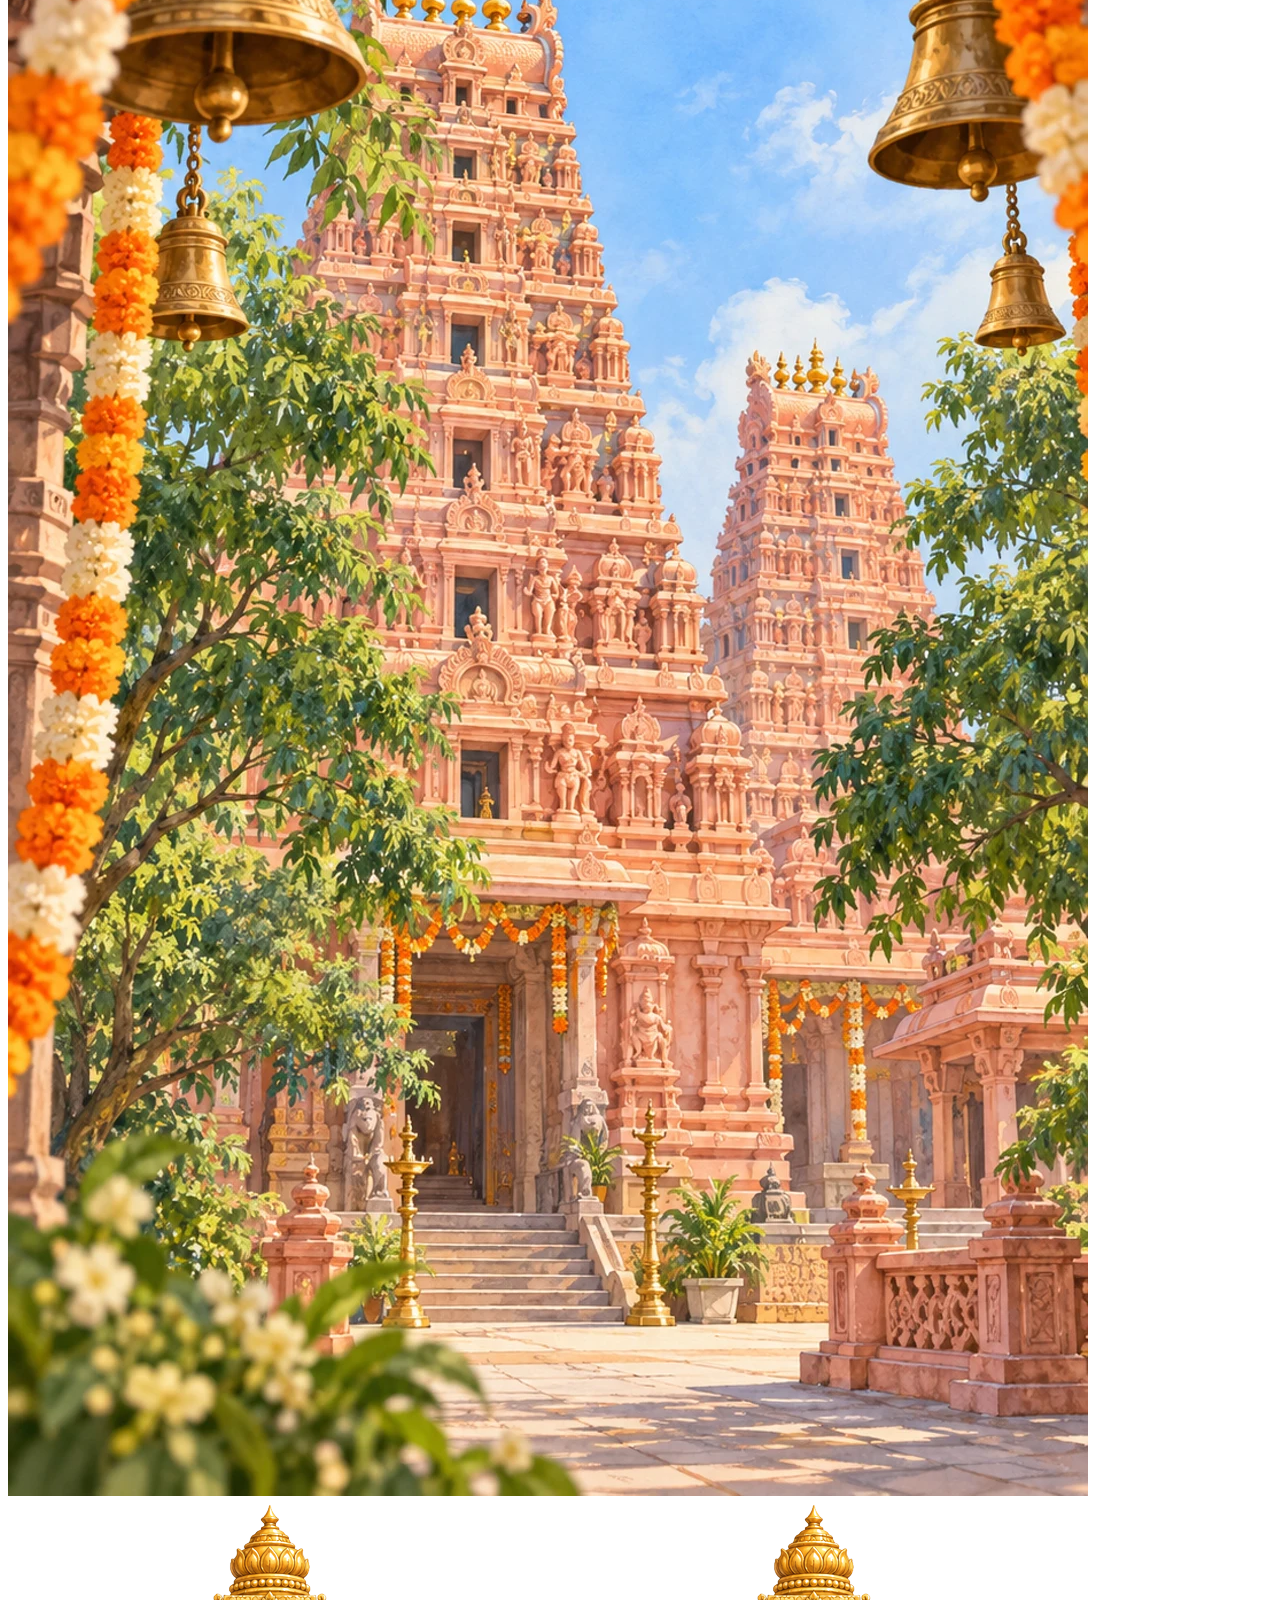
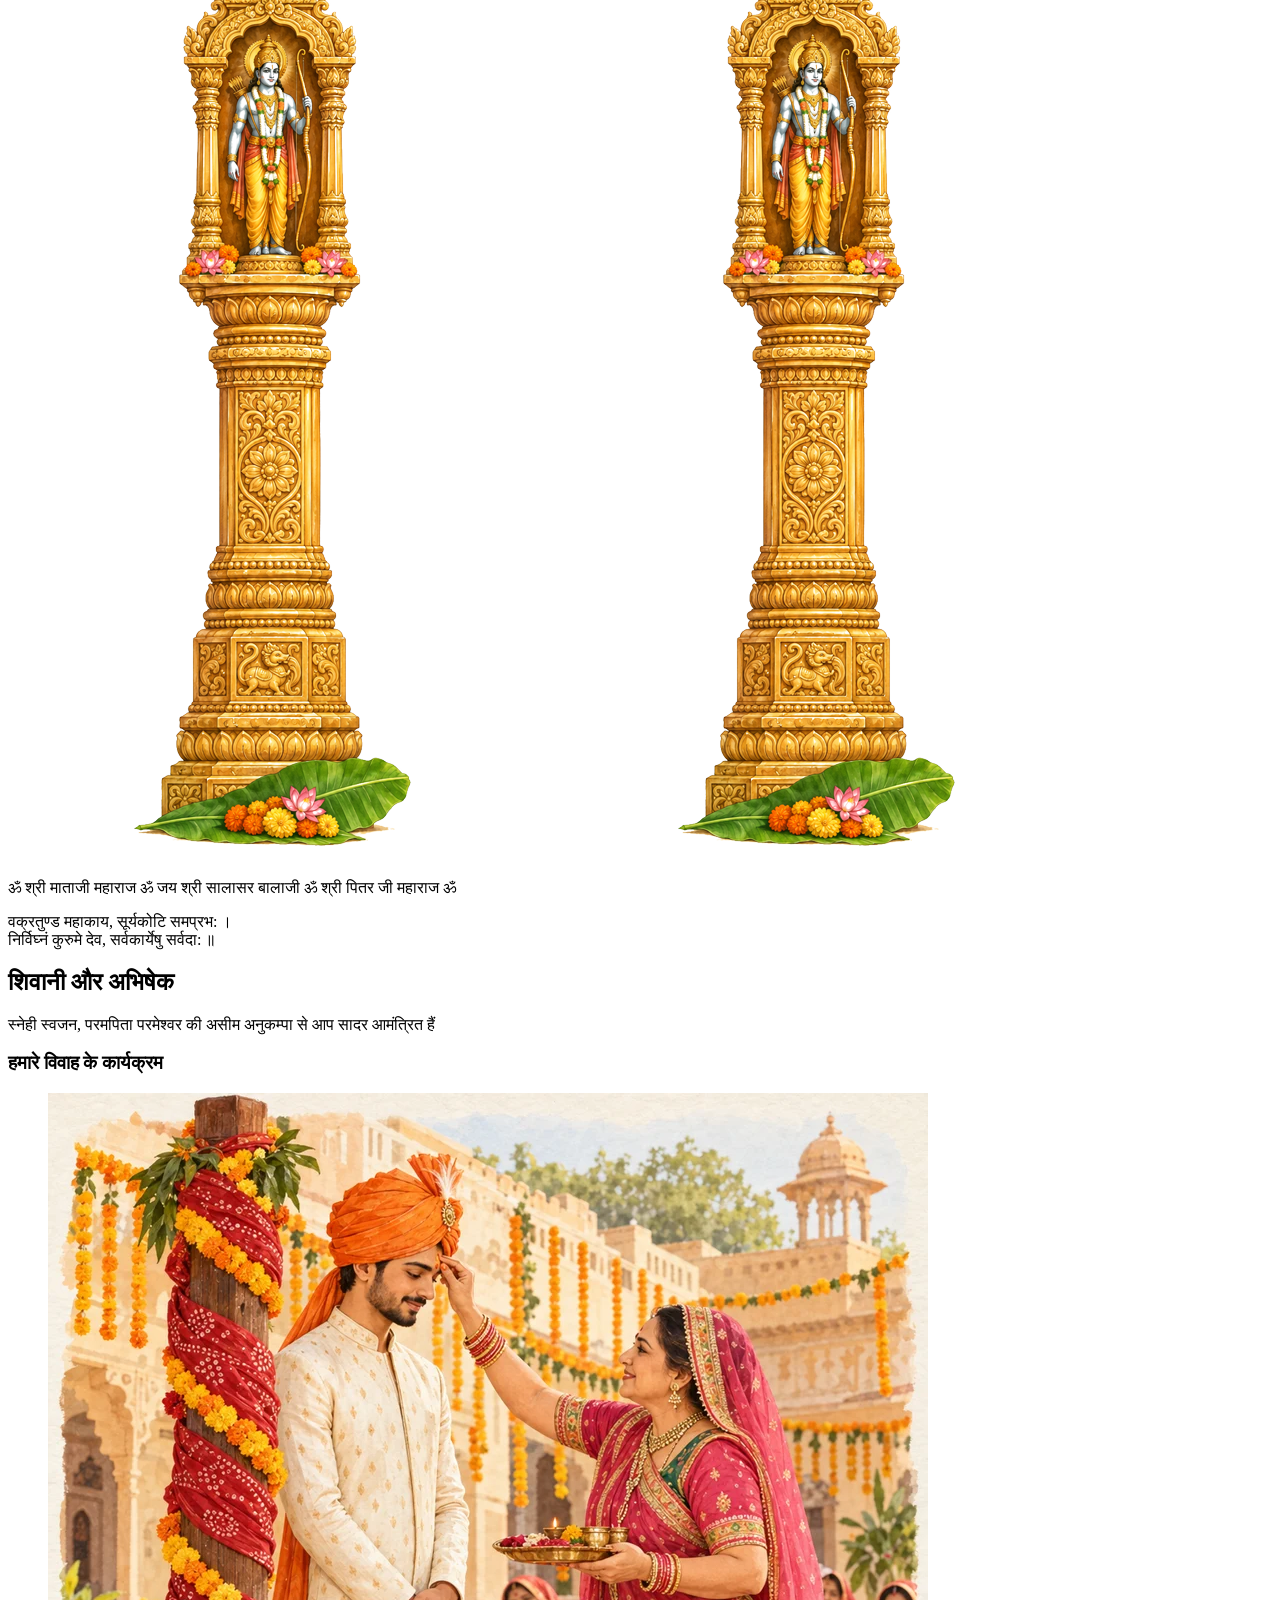
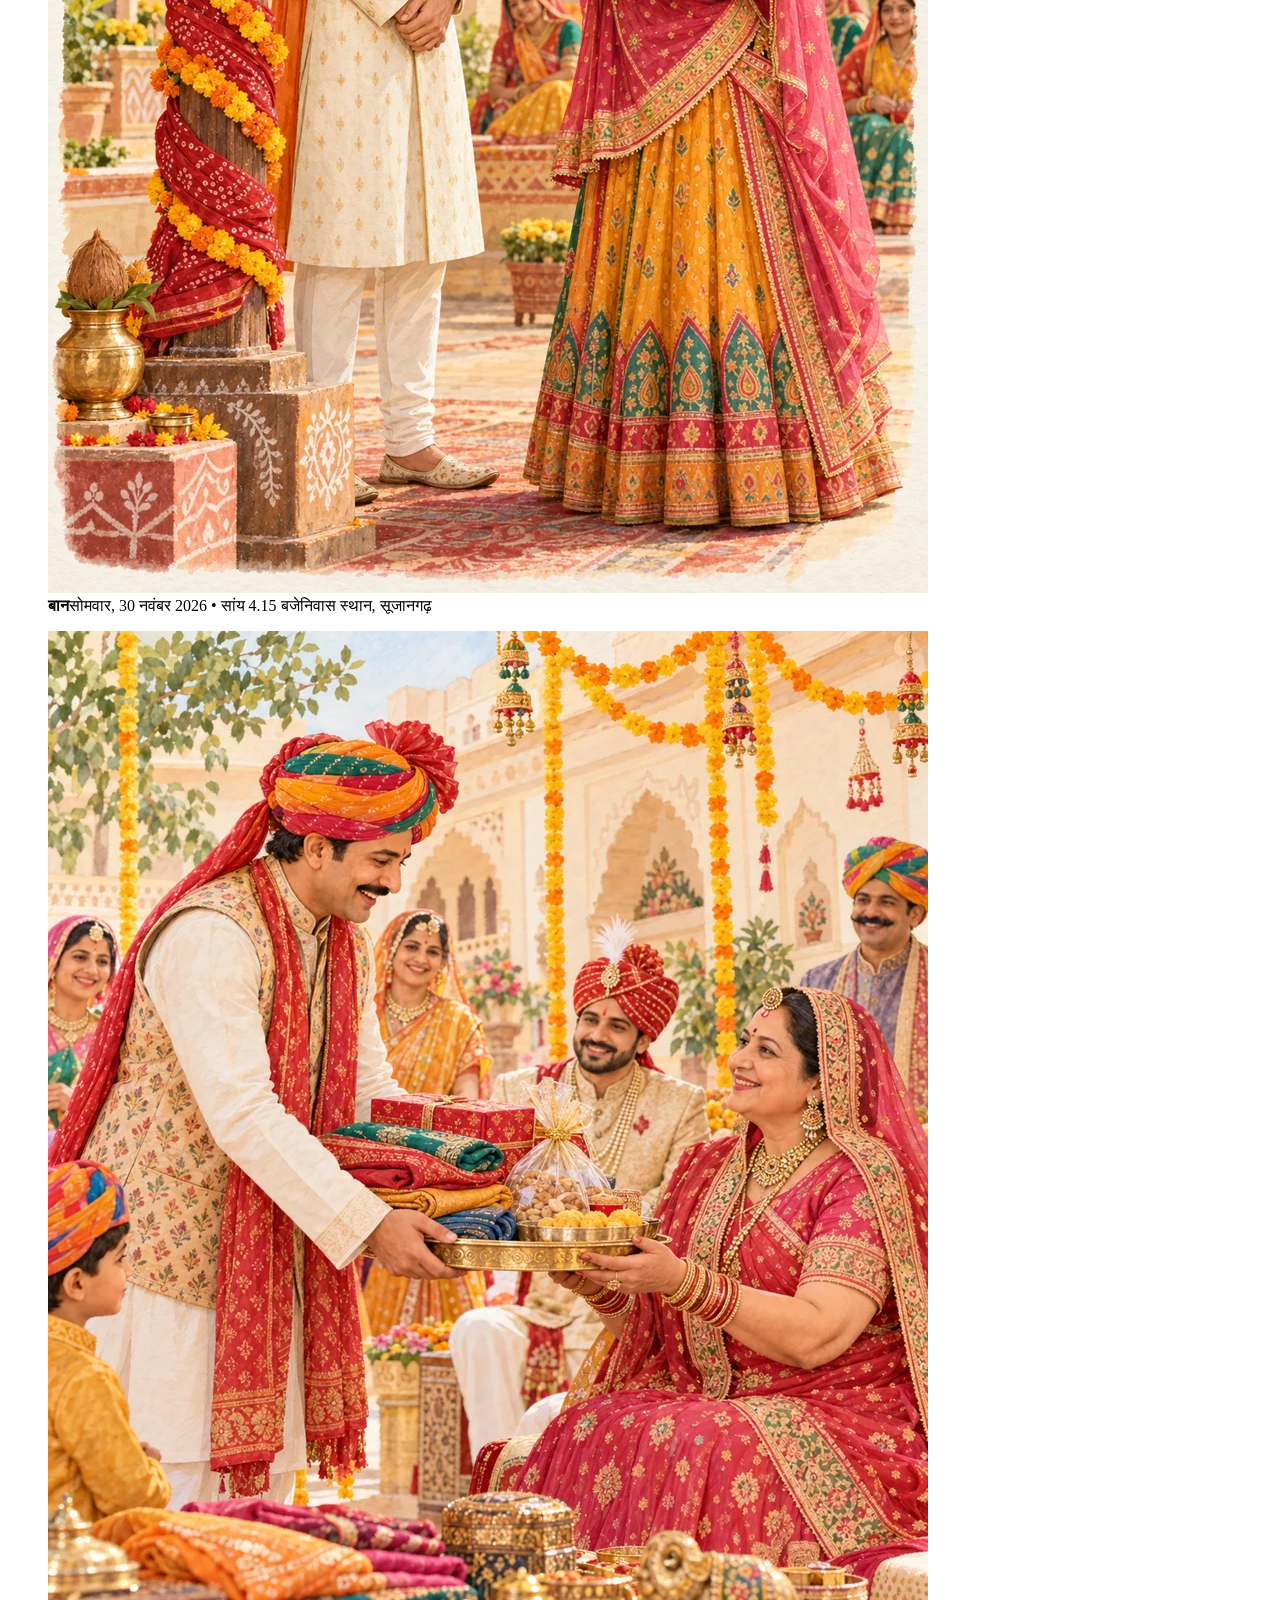
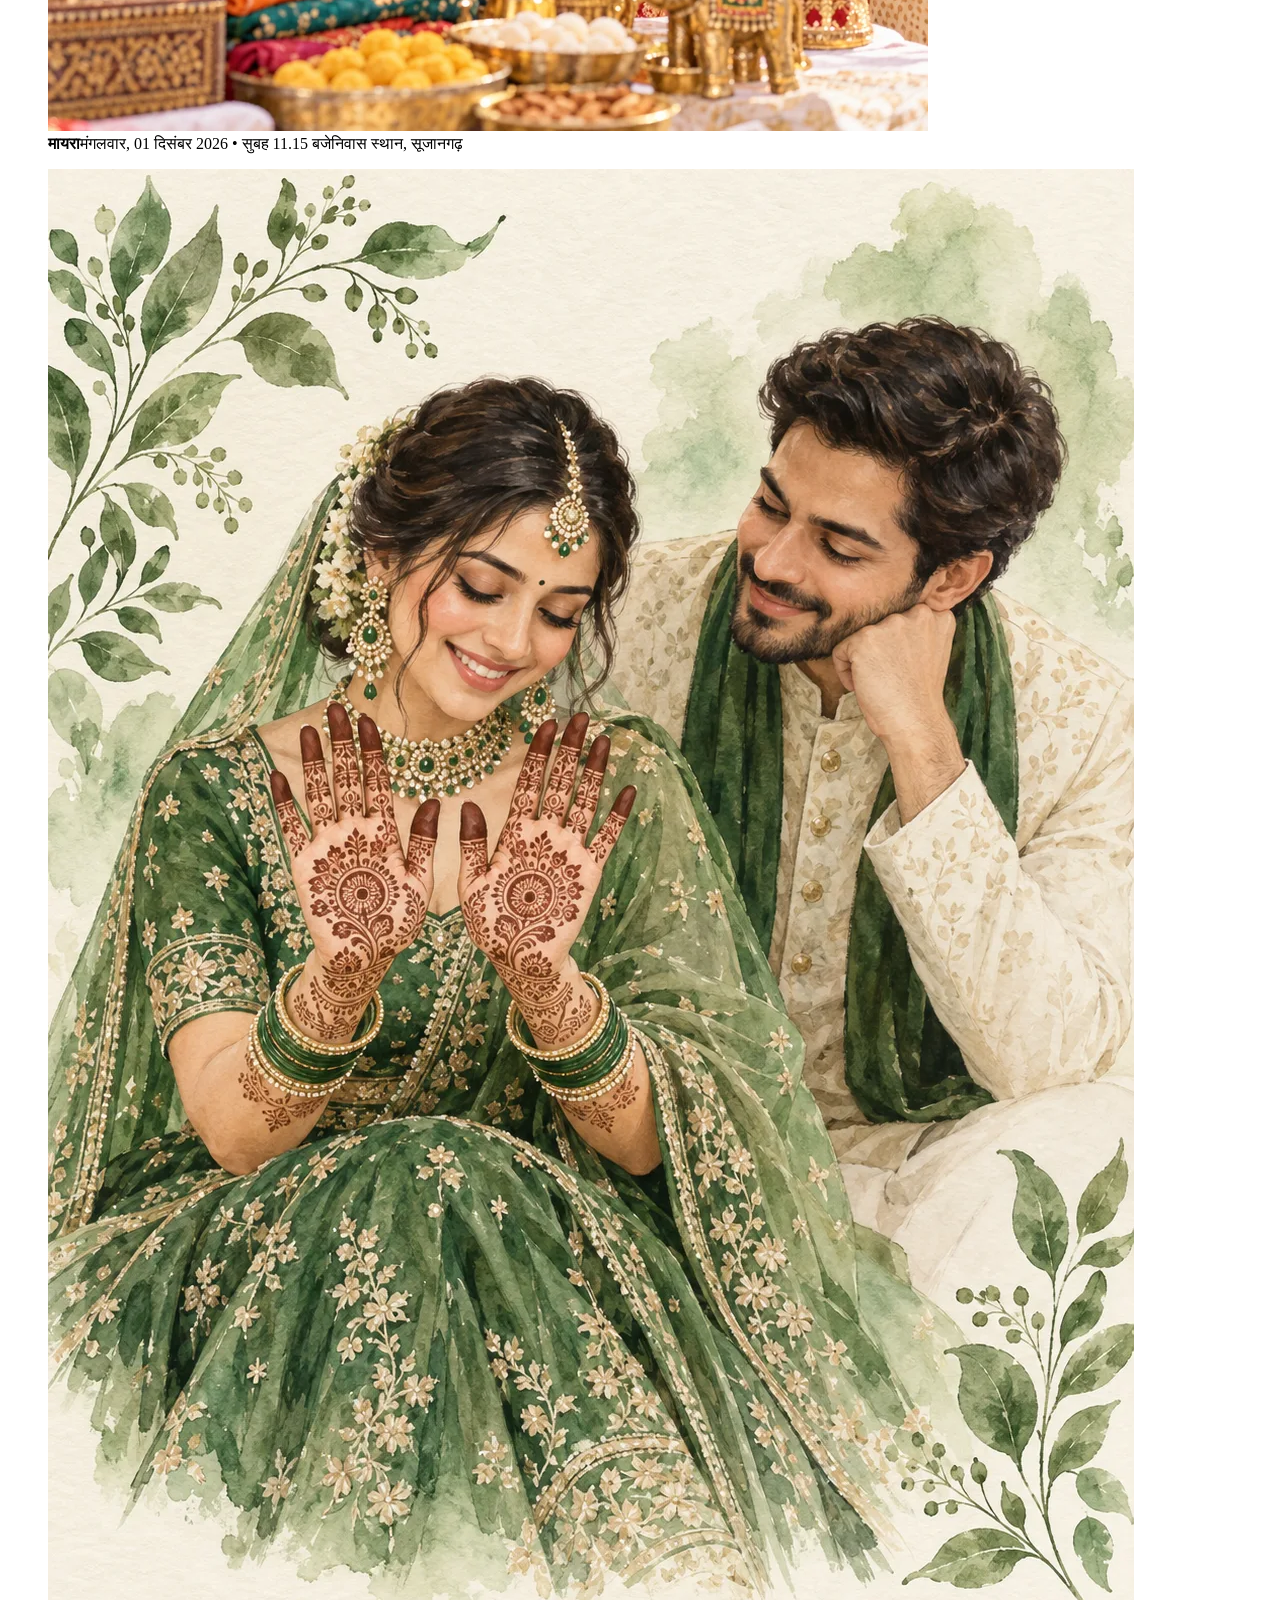
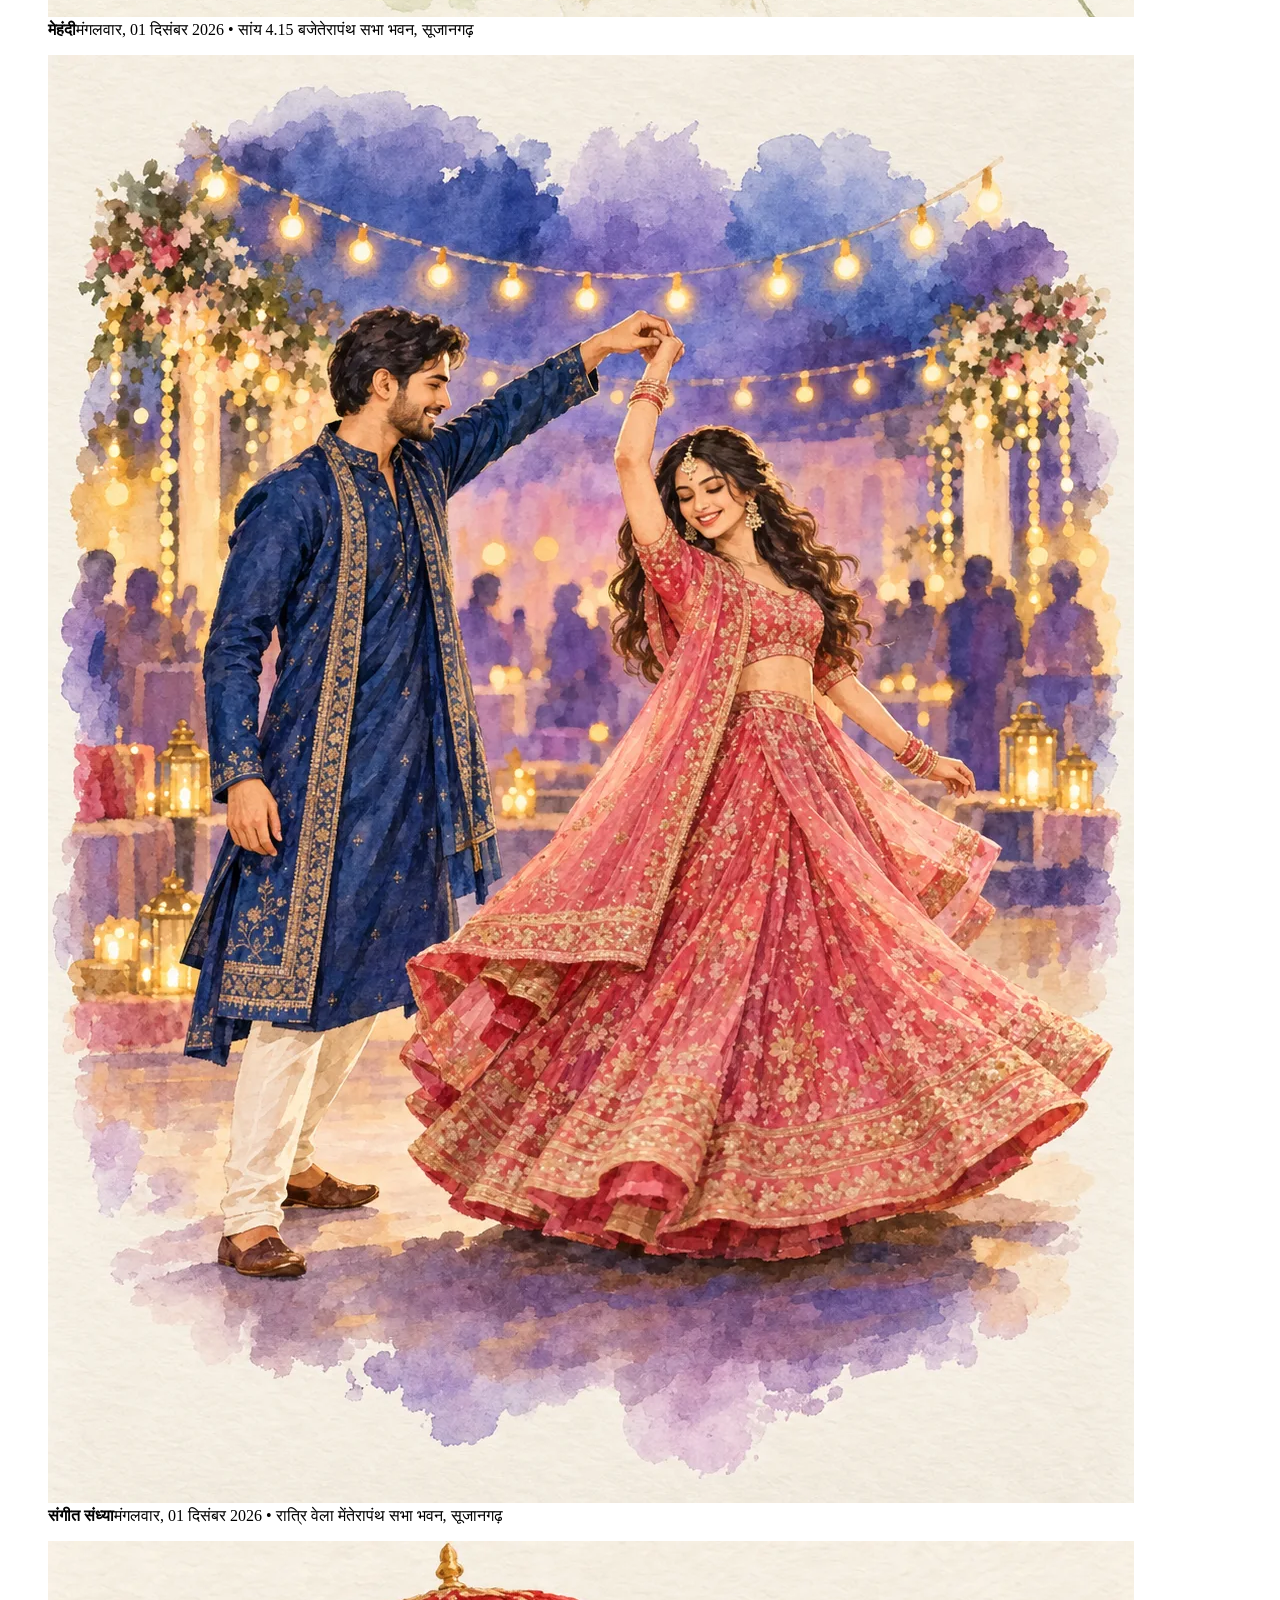
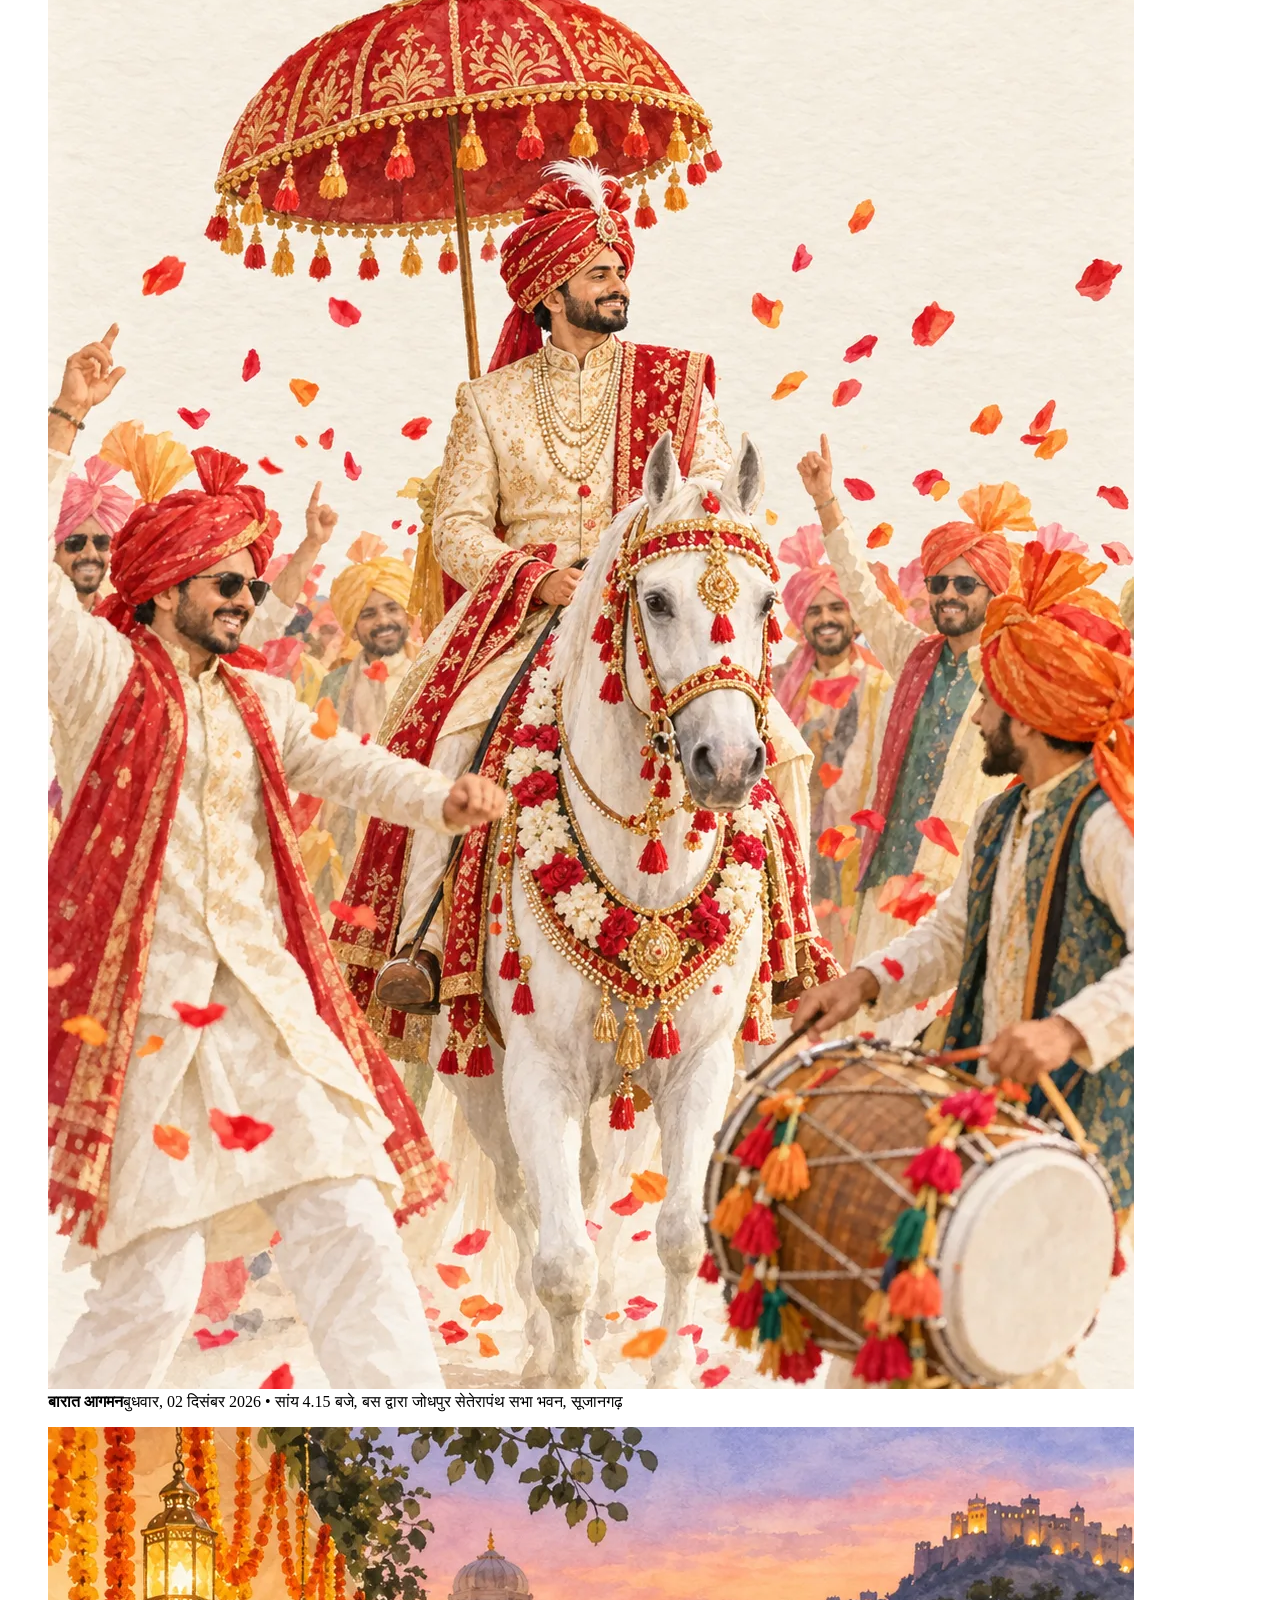
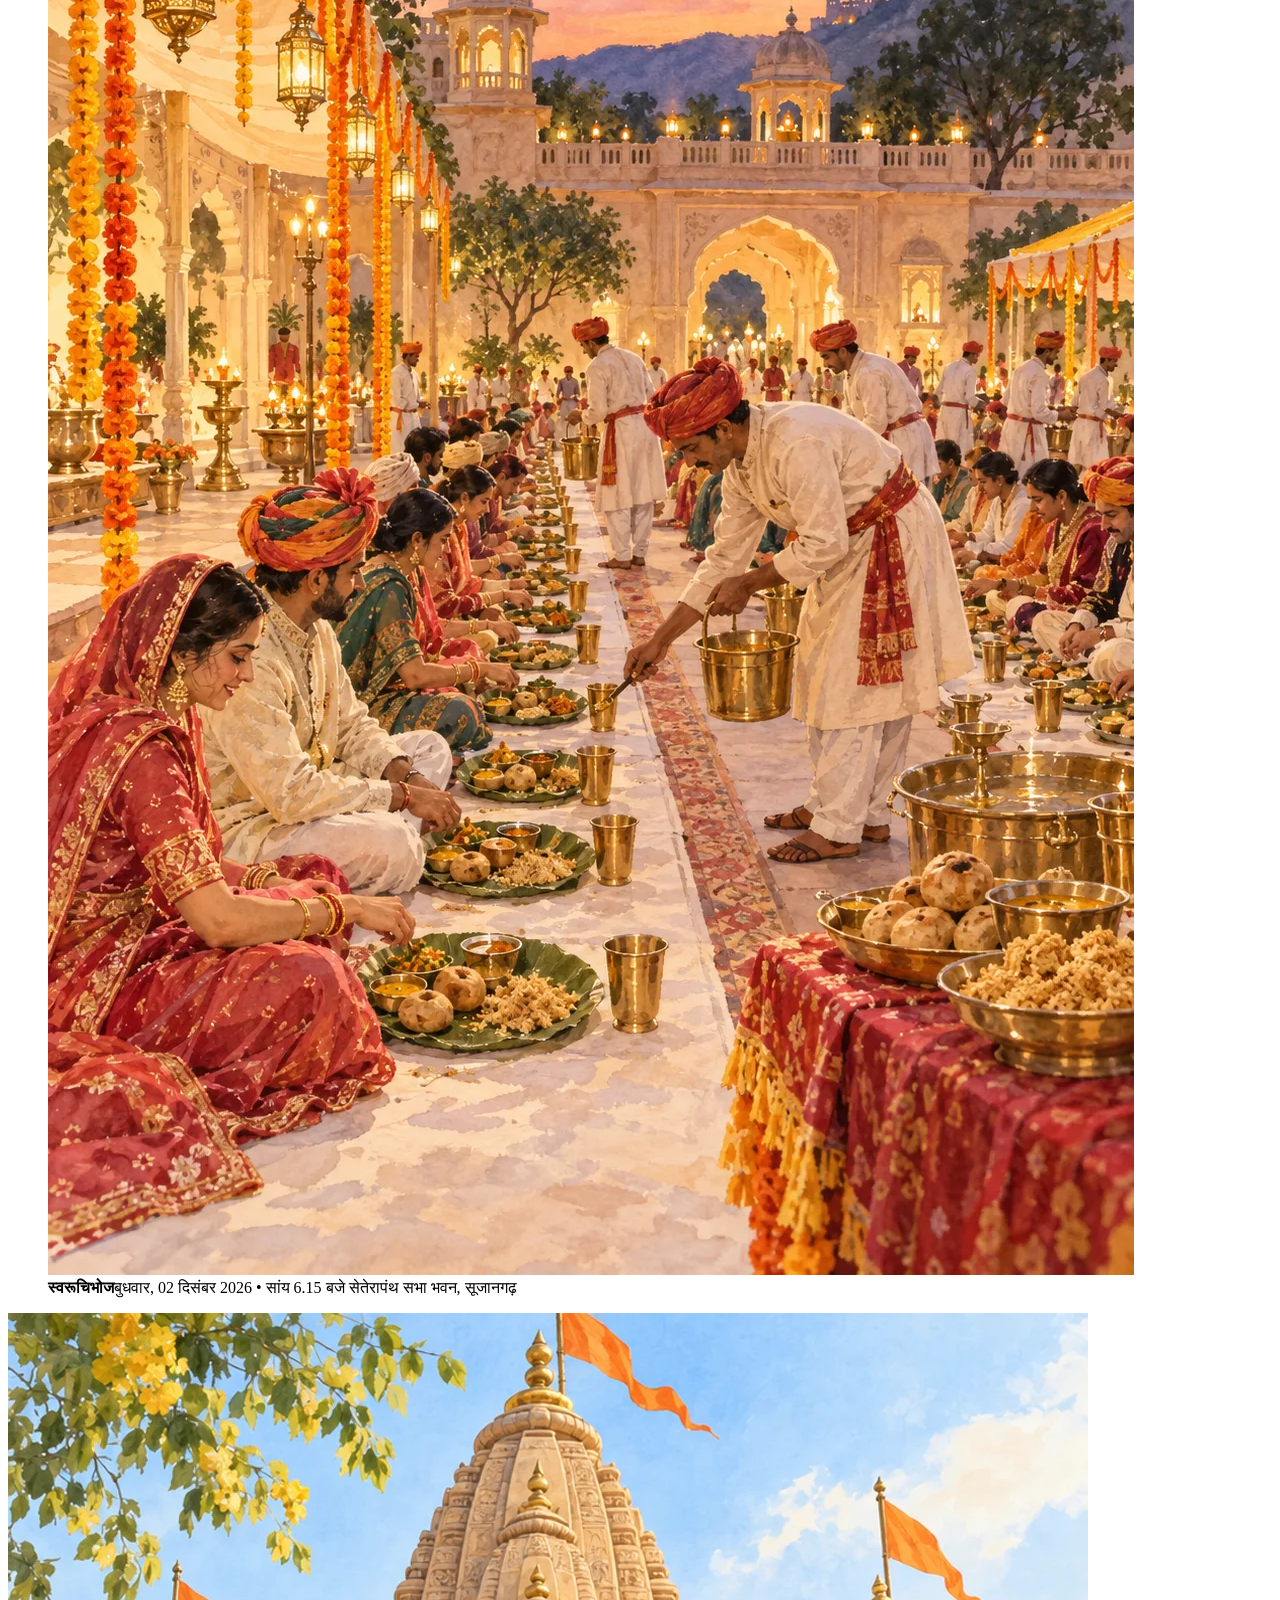
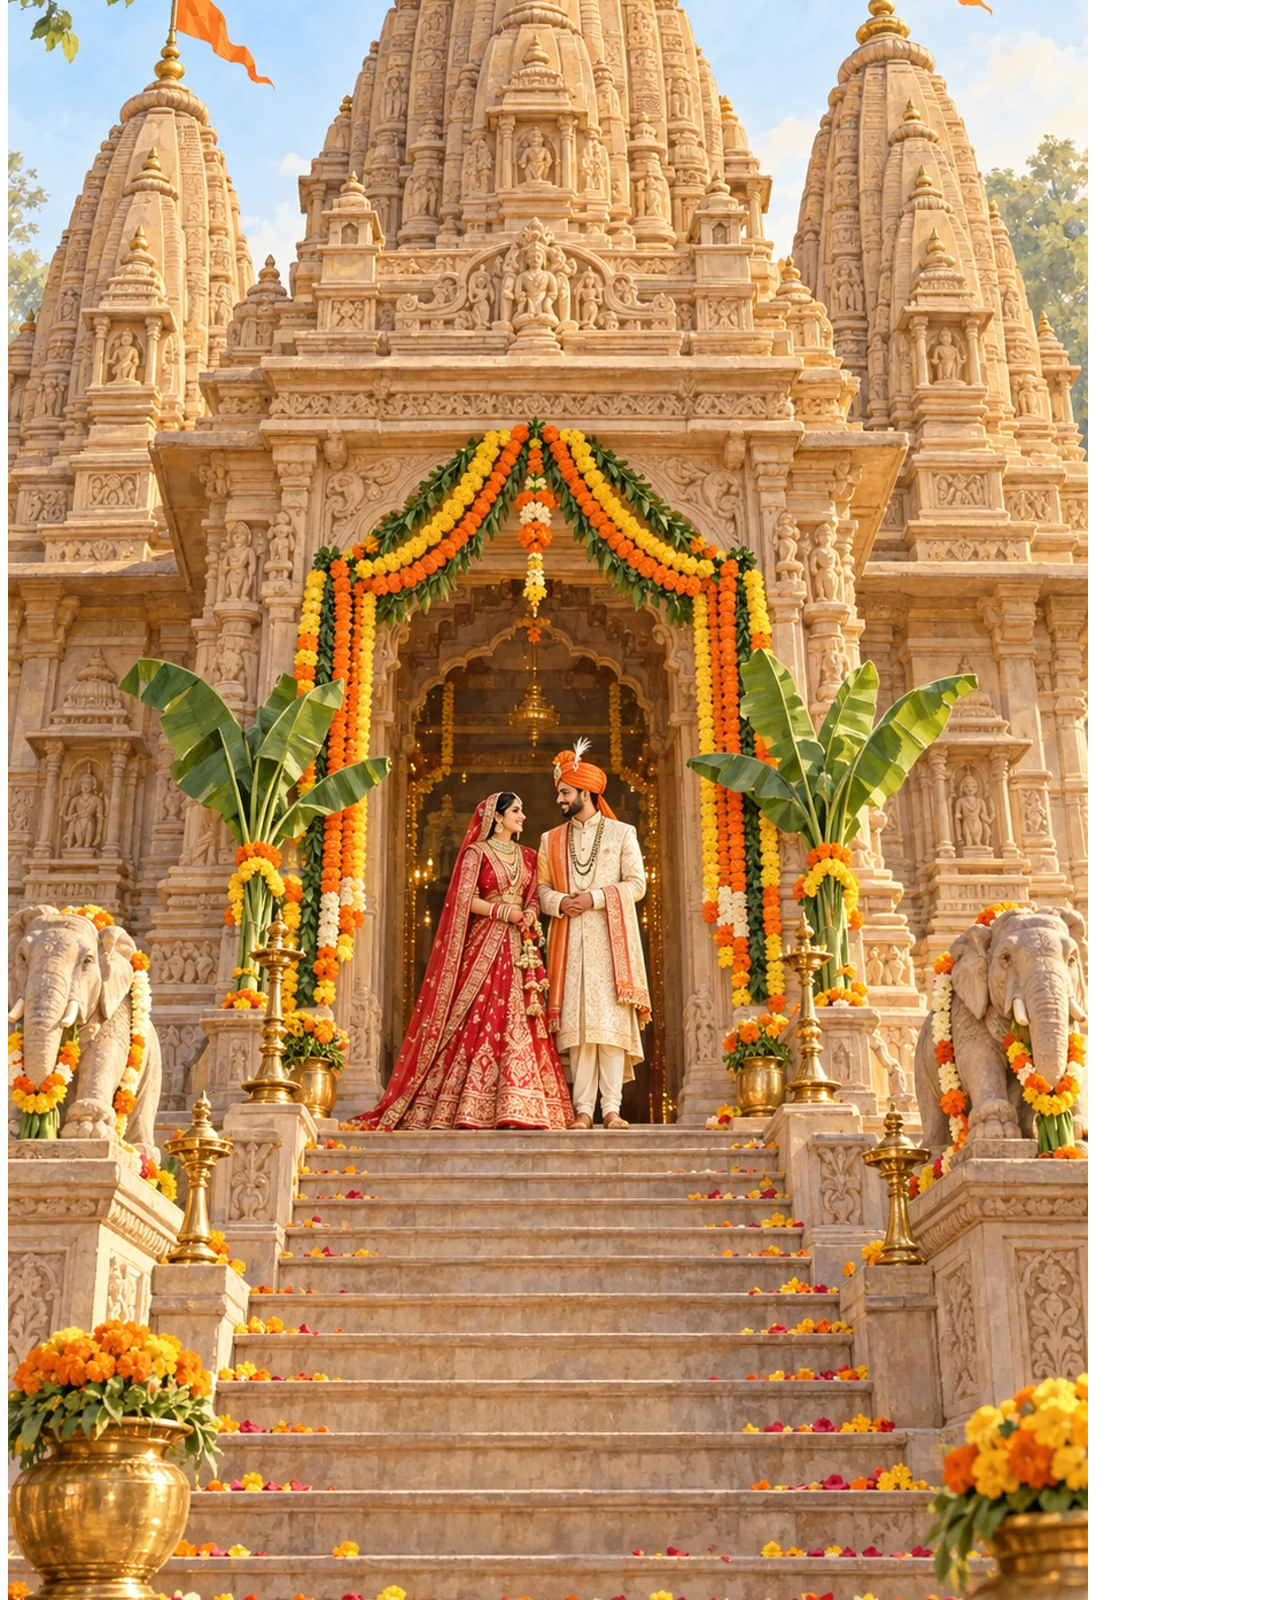
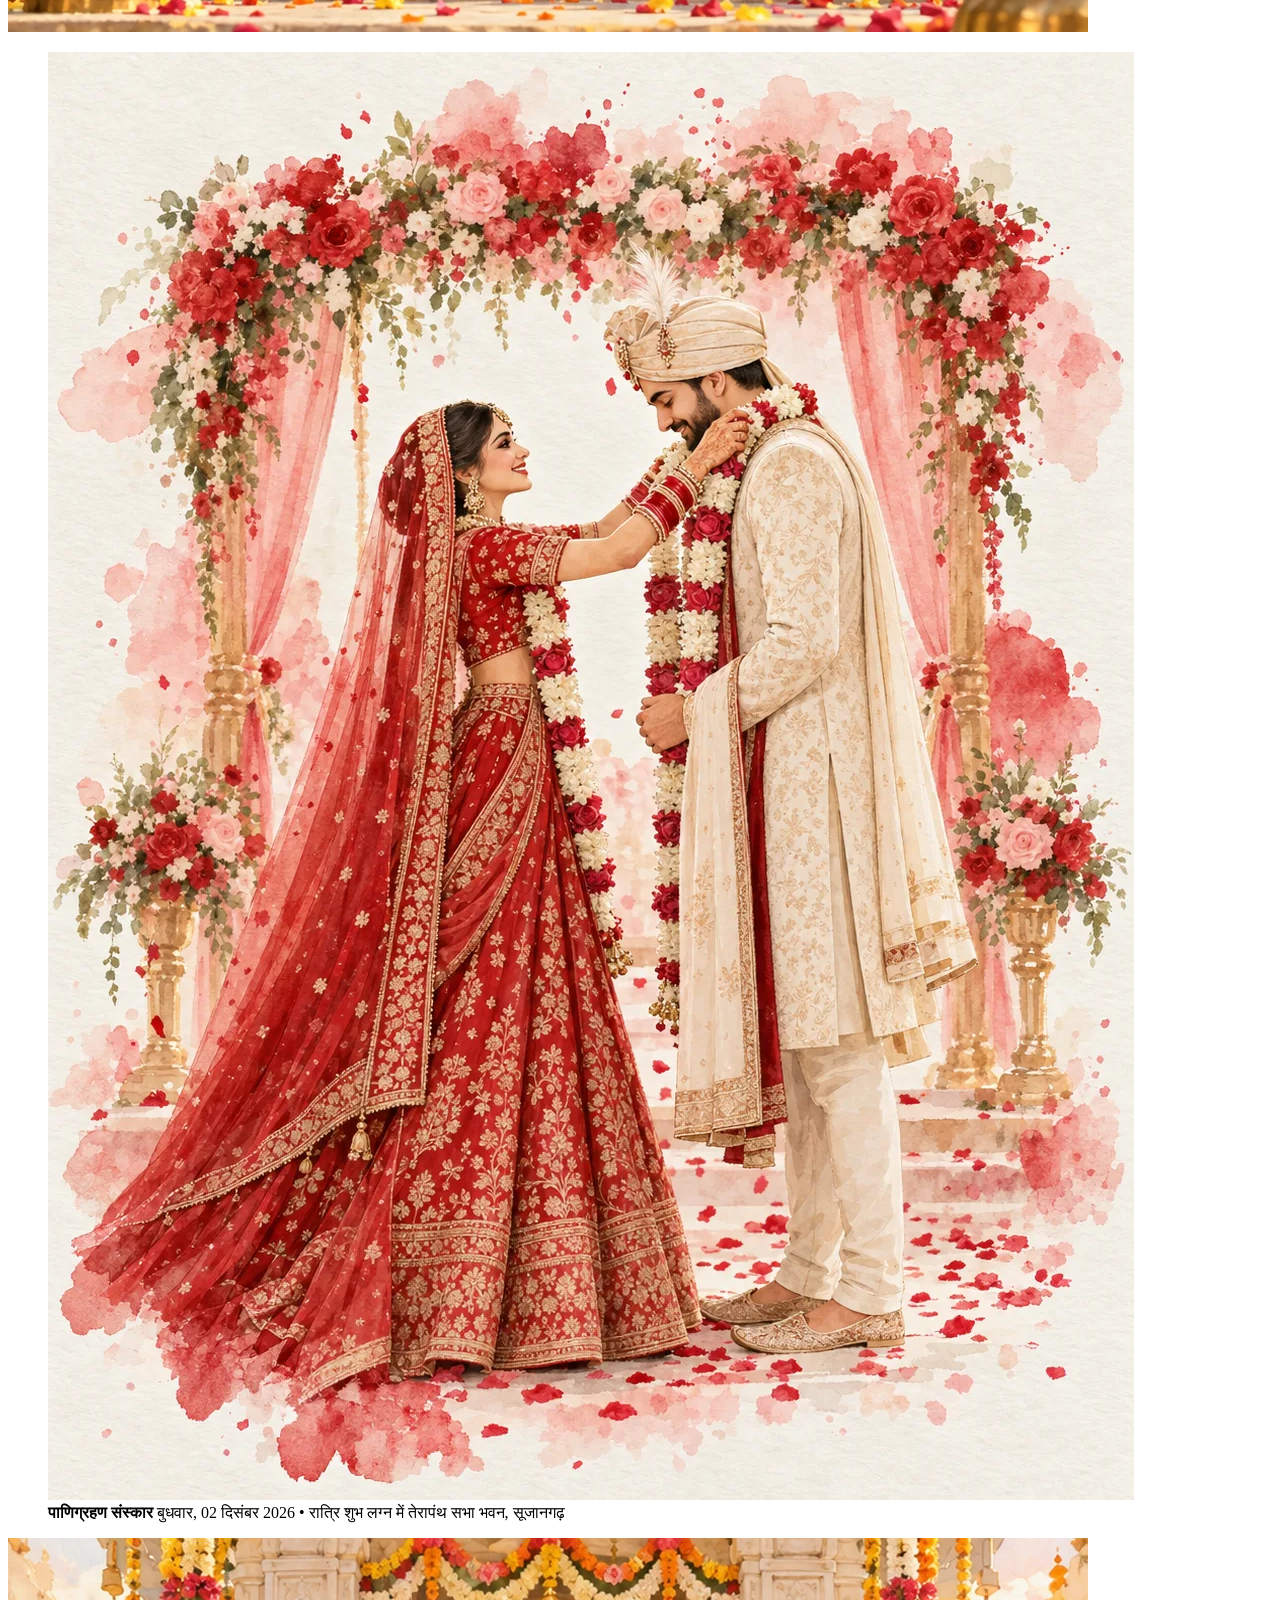
==== commit 0c0bb2b7: "Add files via upload" ====
--- a/2-index.html
+++ b/2-index.html
@@ -75,6 +75,8 @@
 </section>
 
 <section class="story" id="story">
+  <img class="story-floral sf-l" src="./assets/floral.webp" alt="">
+  <img class="story-floral sf-r" src="./assets/floral.webp" alt="">
   <img class="story-bow" src="./assets/bow.webp" alt="">
   <img class="story-lantern" src="./assets/lantern.webp" alt="">
   <div class="story-head">
